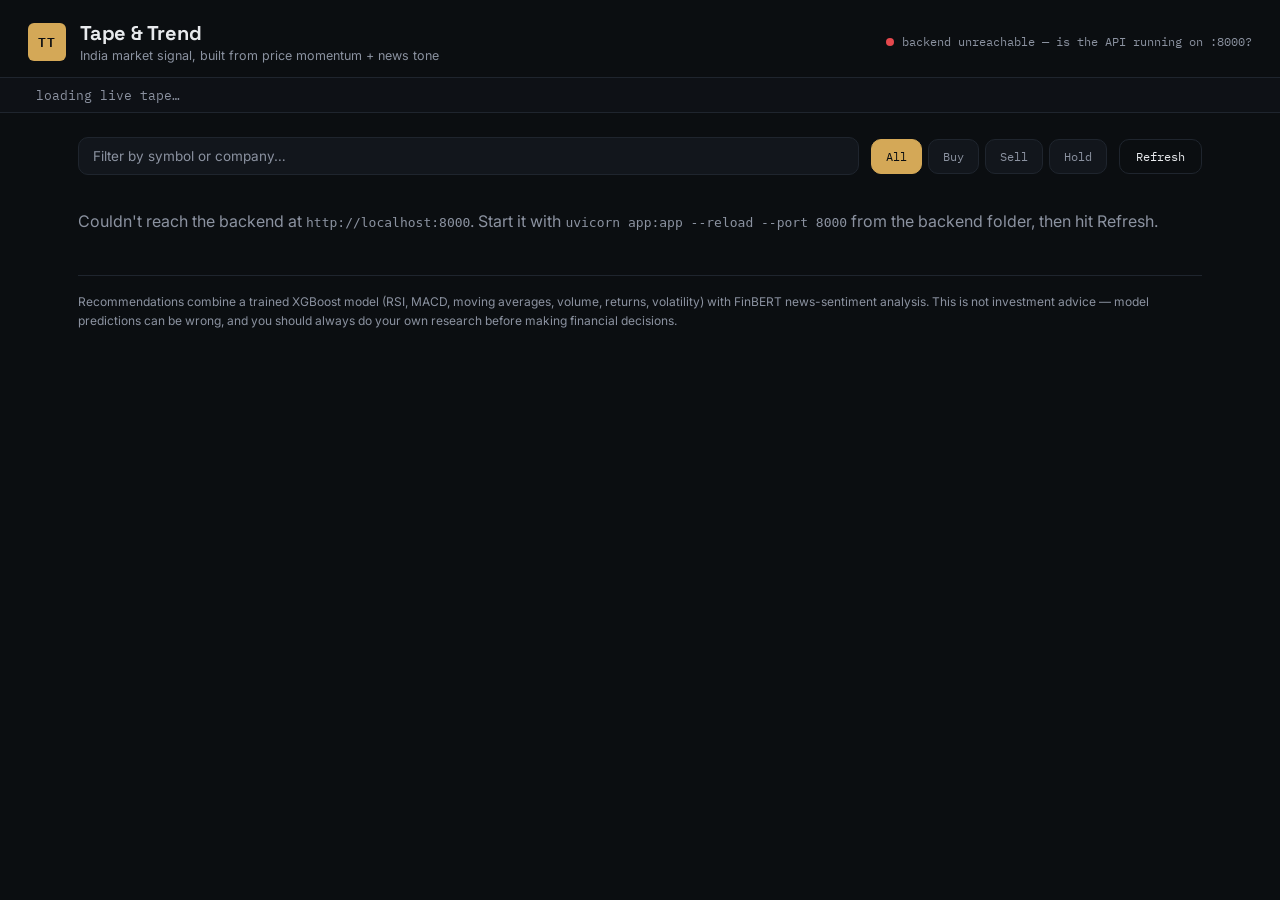
==== frontend/index.html @ 756e93e4 "initial" ====
<!DOCTYPE html>
<html lang="en">
<head>
<meta charset="UTF-8" />
<meta name="viewport" content="width=device-width, initial-scale=1.0" />
<title>Tape &amp; Trend — India Market Signal</title>
<link rel="preconnect" href="https://fonts.googleapis.com" />
<link href="https://fonts.googleapis.com/css2?family=Space+Grotesk:wght@500;700&family=Inter:wght@400;500;600&family=IBM+Plex+Mono:wght@400;500;600&display=swap" rel="stylesheet" />
<link rel="stylesheet" href="style.css" />
</head>
<body>

  <header class="topbar">
    <div class="brand">
      <span class="brand-mark">TT</span>
      <div class="brand-text">
        <h1>Tape &amp; Trend</h1>
        <p>India market signal, built from price momentum + news tone</p>
      </div>
    </div>
    <div class="status" id="status">
      <span class="dot" id="statusDot"></span>
      <span id="statusText">connecting…</span>
    </div>
  </header>

  <div class="ticker-wrap" aria-hidden="true">
    <div class="ticker-track" id="tickerTrack">
      <span class="ticker-loading">loading live tape…</span>
    </div>
  </div>

  <main>
    <div class="toolbar">
      <input id="searchBox" type="text" placeholder="Filter by symbol or company…" />
      <div class="filters" id="filterButtons">
        <button class="filter-btn active" data-filter="ALL">All</button>
        <button class="filter-btn" data-filter="BUY">Buy</button>
        <button class="filter-btn" data-filter="SELL">Sell</button>
        <button class="filter-btn" data-filter="HOLD">Hold</button>
      </div>
      <button id="refreshBtn" class="refresh-btn">Refresh</button>
    </div>

    <section id="grid" class="grid">
      <!-- cards injected by app.js -->
    </section>

    <p class="disclaimer">
      Recommendations combine a trained XGBoost model (RSI, MACD, moving averages, volume,
      returns, volatility) with FinBERT news-sentiment analysis. This is not investment advice —
      model predictions can be wrong, and you should always do your own research before making
      financial decisions.
    </p>
  </main>

  <div class="modal-backdrop" id="modalBackdrop">
    <div class="modal" id="modal">
      <button class="modal-close" id="modalClose" aria-label="Close">&times;</button>
      <div id="modalContent"></div>
    </div>
  </div>

  <script src="config.js"></script>
  <script src="app.js"></script>
</body>
</html>
---- frontend/style.css ----
:root {
  --bg: #0B0E11;
  --panel: #12161C;
  --panel-border: #1F252E;
  --text: #E8EAED;
  --muted: #8B92A0;
  --up: #1FAA59;
  --up-dim: #163B27;
  --down: #E5484D;
  --down-dim: #3B1B1D;
  --gold: #D4A857;
  --gold-dim: #3A3021;
  --radius: 10px;
  --display: 'Space Grotesk', sans-serif;
  --body: 'Inter', sans-serif;
  --mono: 'IBM Plex Mono', monospace;
}

* { box-sizing: border-box; }

html, body {
  margin: 0;
  background: var(--bg);
  color: var(--text);
  font-family: var(--body);
  -webkit-font-smoothing: antialiased;
}

/* ---------- Topbar ---------- */
.topbar {
  display: flex;
  align-items: center;
  justify-content: space-between;
  padding: 20px 28px 14px;
  border-bottom: 1px solid var(--panel-border);
}

.brand { display: flex; align-items: center; gap: 14px; }

.brand-mark {
  font-family: var(--mono);
  font-weight: 600;
  font-size: 13px;
  letter-spacing: 0.08em;
  color: var(--bg);
  background: var(--gold);
  padding: 8px 10px;
  border-radius: 6px;
}

.brand-text h1 {
  font-family: var(--display);
  font-weight: 700;
  font-size: 20px;
  margin: 0;
  letter-spacing: -0.01em;
}

.brand-text p {
  margin: 2px 0 0;
  font-size: 12.5px;
  color: var(--muted);
}

.status {
  display: flex;
  align-items: center;
  gap: 8px;
  font-family: var(--mono);
  font-size: 12px;
  color: var(--muted);
}

.dot {
  width: 8px; height: 8px;
  border-radius: 50%;
  background: var(--muted);
  box-shadow: 0 0 0 0 rgba(212,168,87,0.6);
}
.dot.live { background: var(--up); animation: pulse 2s infinite; }
.dot.error { background: var(--down); }

@keyframes pulse {
  0% { box-shadow: 0 0 0 0 rgba(31,170,89,0.5); }
  70% { box-shadow: 0 0 0 6px rgba(31,170,89,0); }
  100% { box-shadow: 0 0 0 0 rgba(31,170,89,0); }
}

/* ---------- Ticker tape ---------- */
.ticker-wrap {
  overflow: hidden;
  border-bottom: 1px solid var(--panel-border);
  background: #0E1116;
  white-space: nowrap;
}

.ticker-track {
  display: inline-flex;
  gap: 36px;
  padding: 9px 0;
  animation: scroll-tape 40s linear infinite;
  font-family: var(--mono);
  font-size: 12.5px;
}

.ticker-track:hover { animation-play-state: paused; }

@keyframes scroll-tape {
  from { transform: translateX(0); }
  to { transform: translateX(-50%); }
}

.ticker-item { display: inline-flex; gap: 8px; align-items: baseline; padding-left: 36px; }
.ticker-item .sym { color: var(--text); font-weight: 500; }
.ticker-item .chg.up { color: var(--up); }
.ticker-item .chg.down { color: var(--down); }
.ticker-item .chg.neutral { color: var(--gold); }
.ticker-loading { padding-left: 36px; color: var(--muted); }

/* ---------- Toolbar ---------- */
main { max-width: 1180px; margin: 0 auto; padding: 24px 28px 60px; }

.toolbar {
  display: flex;
  gap: 12px;
  align-items: center;
  margin-bottom: 20px;
  flex-wrap: wrap;
}

#searchBox {
  flex: 1;
  min-width: 220px;
  background: var(--panel);
  border: 1px solid var(--panel-border);
  color: var(--text);
  padding: 10px 14px;
  border-radius: var(--radius);
  font-family: var(--body);
  font-size: 13.5px;
}
#searchBox:focus { outline: 2px solid var(--gold); outline-offset: 1px; }
#searchBox::placeholder { color: var(--muted); }

.filters { display: flex; gap: 6px; }

.filter-btn {
  background: var(--panel);
  border: 1px solid var(--panel-border);
  color: var(--muted);
  padding: 9px 14px;
  border-radius: var(--radius);
  font-family: var(--mono);
  font-size: 12px;
  cursor: pointer;
}
.filter-btn.active { color: var(--bg); background: var(--gold); border-color: var(--gold); }
.filter-btn:focus-visible { outline: 2px solid var(--gold); outline-offset: 1px; }

.refresh-btn {
  background: transparent;
  border: 1px solid var(--panel-border);
  color: var(--text);
  padding: 9px 16px;
  border-radius: var(--radius);
  font-family: var(--mono);
  font-size: 12px;
  cursor: pointer;
}
.refresh-btn:hover { border-color: var(--gold); color: var(--gold); }
.refresh-btn:focus-visible { outline: 2px solid var(--gold); outline-offset: 1px; }

/* ---------- Grid & cards ---------- */
.grid {
  display: grid;
  grid-template-columns: repeat(auto-fill, minmax(270px, 1fr));
  gap: 14px;
}

.card {
  background: var(--panel);
  border: 1px solid var(--panel-border);
  border-radius: var(--radius);
  padding: 16px;
  cursor: pointer;
  transition: border-color 0.15s ease, transform 0.15s ease;
}
.card:hover { border-color: var(--gold); transform: translateY(-2px); }
.card:focus-visible { outline: 2px solid var(--gold); }

.card-top { display: flex; justify-content: space-between; align-items: flex-start; }

.card-sym { font-family: var(--mono); font-weight: 600; font-size: 14px; }
.card-name { color: var(--muted); font-size: 12px; margin-top: 2px; }

.badge {
  font-family: var(--mono);
  font-size: 11px;
  font-weight: 600;
  padding: 3px 8px;
  border-radius: 20px;
  letter-spacing: 0.03em;
}
.badge.BUY { color: var(--up); background: var(--up-dim); }
.badge.SELL { color: var(--down); background: var(--down-dim); }
.badge.HOLD { color: var(--gold); background: var(--gold-dim); }

.card-mid {
  display: flex;
  align-items: center;
  justify-content: space-between;
  margin-top: 14px;
}

.price-block .price { font-family: var(--mono); font-size: 22px; font-weight: 600; }
.price-block .chg { font-family: var(--mono); font-size: 12.5px; margin-top: 2px; }
.chg.up { color: var(--up); }
.chg.down { color: var(--down); }
.chg.neutral { color: var(--muted); }

/* signature: radial confidence dial via conic-gradient */
.dial {
  width: 54px; height: 54px;
  border-radius: 50%;
  display: flex; align-items: center; justify-content: center;
  position: relative;
}
.dial::before {
  content: "";
  position: absolute; inset: 0;
  border-radius: 50%;
  background: conic-gradient(var(--dial-color, var(--gold)) calc(var(--pct, 0) * 1%), #1B2028 0);
  -webkit-mask: radial-gradient(farthest-side, transparent calc(100% - 7px), #000 calc(100% - 6px));
  mask: radial-gradient(farthest-side, transparent calc(100% - 7px), #000 calc(100% - 6px));
}
.dial span {
  position: relative;
  font-family: var(--mono);
  font-size: 11px;
  font-weight: 600;
  color: var(--text);
}

.card-bottom {
  display: flex;
  justify-content: space-between;
  margin-top: 14px;
  padding-top: 12px;
  border-top: 1px solid var(--panel-border);
  font-family: var(--mono);
  font-size: 11px;
  color: var(--muted);
}

.card.skeleton { opacity: 0.5; }

/* ---------- Disclaimer ---------- */
.disclaimer {
  margin-top: 28px;
  font-size: 12px;
  color: var(--muted);
  line-height: 1.6;
  border-top: 1px solid var(--panel-border);
  padding-top: 16px;
}

/* ---------- Modal ---------- */
.modal-backdrop {
  display: none;
  position: fixed; inset: 0;
  background: rgba(0,0,0,0.6);
  align-items: center;
  justify-content: center;
  padding: 20px;
  z-index: 50;
}
.modal-backdrop.open { display: flex; }

.modal {
  background: var(--panel);
  border: 1px solid var(--panel-border);
  border-radius: var(--radius);
  max-width: 520px;
  width: 100%;
  max-height: 80vh;
  overflow-y: auto;
  padding: 24px;
  position: relative;
}

.modal-close {
  position: absolute;
  top: 12px; right: 14px;
  background: none;
  border: none;
  color: var(--muted);
  font-size: 22px;
  cursor: pointer;
  line-height: 1;
}
.modal-close:hover { color: var(--text); }

.modal h2 { font-family: var(--display); margin: 0 0 4px; font-size: 20px; }
.modal .modal-sub { color: var(--muted); font-size: 12.5px; margin-bottom: 16px; }

.news-item {
  padding: 10px 0;
  border-top: 1px solid var(--panel-border);
  font-size: 13px;
}
.news-item:first-child { border-top: none; }
.news-item a { color: var(--text); text-decoration: none; }
.news-item a:hover { color: var(--gold); }
.news-item .meta { color: var(--muted); font-size: 11px; margin-top: 3px; font-family: var(--mono); }

@media (max-width: 640px) {
  .topbar { flex-direction: column; align-items: flex-start; gap: 10px; }
  .toolbar { flex-direction: column; align-items: stretch; }
}
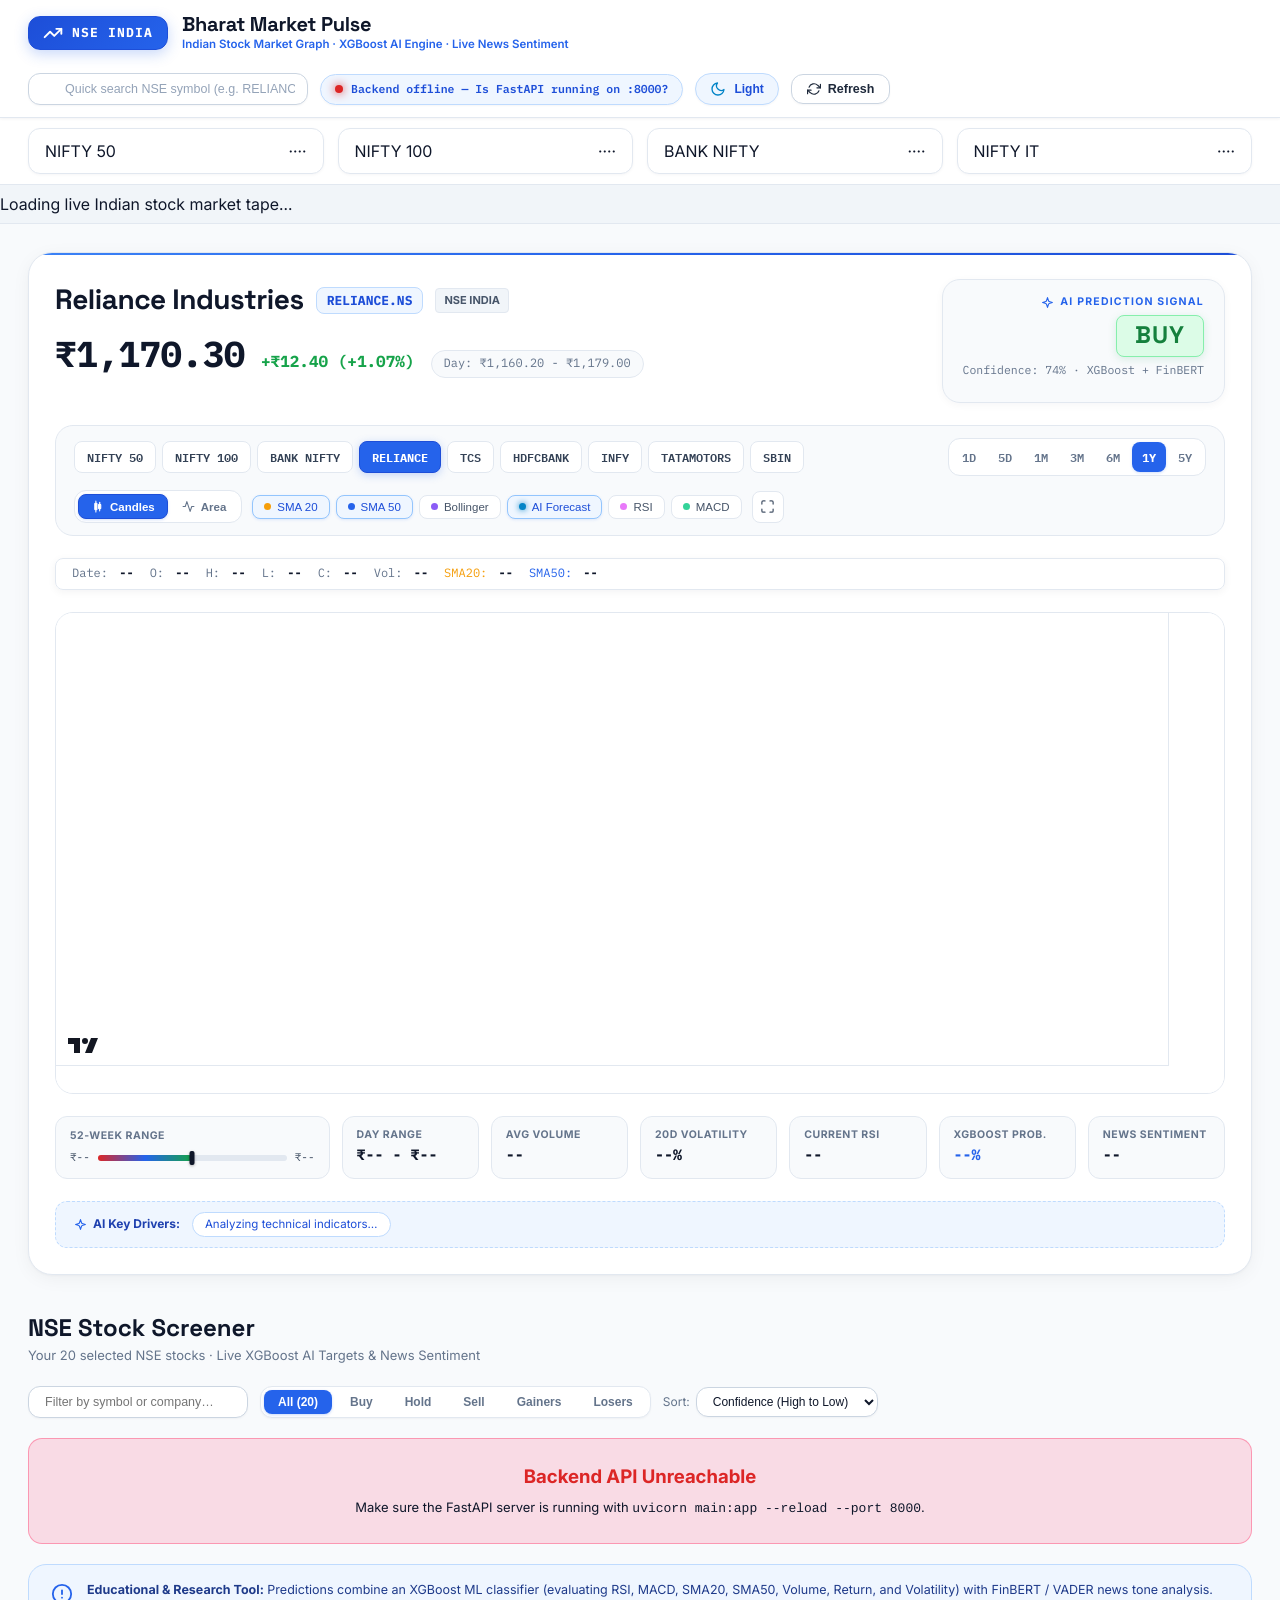
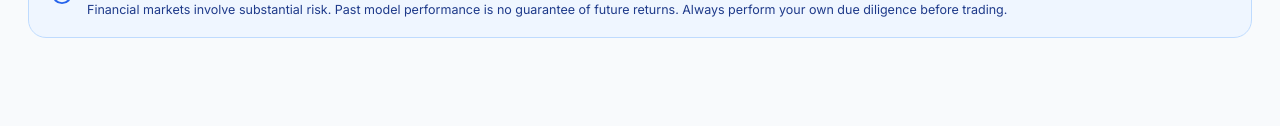
==== commit a9a3e647: "Fix dashboard chart and Render deployment Co-authored-by: Copilot <223556219+Copilot@users.noreply.g" ====
--- a/frontend/index.html
+++ b/frontend/index.html
@@ -1,66 +1,431 @@
 <!DOCTYPE html>
 <html lang="en">
 <head>
-<meta charset="UTF-8" />
-<meta name="viewport" content="width=device-width, initial-scale=1.0" />
-<title>Tape &amp; Trend — India Market Signal</title>
-<link rel="preconnect" href="https://fonts.googleapis.com" />
-<link href="https://fonts.googleapis.com/css2?family=Space+Grotesk:wght@500;700&family=Inter:wght@400;500;600&family=IBM+Plex+Mono:wght@400;500;600&display=swap" rel="stylesheet" />
-<link rel="stylesheet" href="style.css" />
+  <meta charset="UTF-8" />
+  <meta name="viewport" content="width=device-width, initial-scale=1.0" />
+  <title>Bharat Market Pulse — Indian Stock Market Graph & AI Predictor</title>
+  
+  <!-- Anti-FOUC Theme Initializer -->
+  <script>
+    (function() {
+      try {
+        const saved = localStorage.getItem('bharat_market_theme');
+        const prefDark = window.matchMedia && window.matchMedia('(prefers-color-scheme: dark)').matches;
+        const theme = saved || (prefDark ? 'dark' : 'light');
+        document.documentElement.setAttribute('data-theme', theme);
+        document.documentElement.style.colorScheme = theme;
+        if (theme === 'light') {
+          document.documentElement.style.backgroundColor = '#f8fafc';
+        }
+      } catch(e) {}
+    })();
+  </script>
+
+  <!-- Fonts -->
+  <link rel="preconnect" href="https://fonts.googleapis.com" />
+  <link rel="preconnect" href="https://fonts.gstatic.com" crossorigin />
+  <link href="https://fonts.googleapis.com/css2?family=IBM+Plex+Mono:ital,wght@0,400;0,500;0,600;1,400&family=Inter:wght@300;400;500;600;700&family=Space+Grotesk:wght@500;600;700&display=swap" rel="stylesheet" />
+  
+  <!-- Modern Dual-Theme Glassmorphism CSS -->
+  <link rel="stylesheet" href="style.css" />
+  
+  <!-- Lightweight Charts (TradingView) -->
+  <script src="lightweight-charts.standalone.js"></script>
+  <!-- Fallback CDN in case local fails -->
+  <script>
+    if (!window.LightweightCharts) {
+      document.write('<script src="https://unpkg.com/lightweight-charts/dist/lightweight-charts.standalone.production.js"><\/script>');
+    }
+  </script>
 </head>
 <body>
 
+  <!-- Translucent Glassmorphic Video Background -->
+  <div class="site-bg" role="img" aria-label="Stylised globe of Earth rendered as a purple dot matrix against a starfield, slowly rotating" aria-hidden="true">
+    <video class="bg-video is-active" id="bgVideoA" autoplay muted loop playsinline preload="auto" disablepictureinpicture poster="https://d2ol7oe51mr4n9.cloudfront.net/user_38xzZboKViGWJOttwIXH07lWA1P/82e7eb75-c65f-490a-99b5-f3d1cad54200.webp">
+      <source src="https://d8j0ntlcm91z4.cloudfront.net/user_38xzZboKViGWJOttwIXH07lWA1P/hf_20260912_104036_bd6924f6-3c8e-417e-8465-6d03c8c2e9e6.mp4" type="video/mp4">
+    </video>
+    <video class="bg-video" id="bgVideoB" muted loop playsinline preload="auto" disablepictureinpicture poster="https://d2ol7oe51mr4n9.cloudfront.net/user_38xzZboKViGWJOttwIXH07lWA1P/82e7eb75-c65f-490a-99b5-f3d1cad54200.webp">
+      <source src="https://d8j0ntlcm91z4.cloudfront.net/user_38xzZboKViGWJOttwIXH07lWA1P/hf_20260912_104036_bd6924f6-3c8e-417e-8465-6d03c8c2e9e6.mp4" type="video/mp4">
+    </video>
+    <div class="site-bg-overlay"></div>
+  </div>
+
+  <!-- Top Navigation & Brand Header -->
   <header class="topbar">
-    <div class="brand">
-      <span class="brand-mark">TT</span>
-      <div class="brand-text">
-        <h1>Tape &amp; Trend</h1>
-        <p>India market signal, built from price momentum + news tone</p>
-      </div>
-    </div>
-    <div class="status" id="status">
-      <span class="dot" id="statusDot"></span>
-      <span id="statusText">connecting…</span>
+    <div class="topbar-inner">
+      <div class="brand">
+        <div class="brand-badge">
+          <span class="brand-icon-wrap" aria-hidden="true">
+            <svg class="brand-svg-icon" viewBox="0 0 24 24" fill="none" stroke="currentColor" stroke-width="2.3" stroke-linecap="round" stroke-linejoin="round">
+              <polyline points="22 7 13.5 15.5 8.5 10.5 2 17"></polyline>
+              <polyline points="16 7 22 7 22 13"></polyline>
+            </svg>
+          </span>
+          <span class="brand-text-logo">NSE INDIA</span>
+        </div>
+        <div class="brand-info">
+          <h1>Bharat Market Pulse</h1>
+          <p class="tagline">Indian Stock Market Graph · XGBoost AI Engine · Live News Sentiment</p>
+        </div>
+      </div>
+
+      <div class="top-controls">
+        <div class="quick-search-wrapper">
+          <span class="search-icon" aria-hidden="true">
+            <svg class="search-svg-icon" viewBox="0 0 24 24" fill="none" stroke="currentColor" stroke-width="2" stroke-linecap="round" stroke-linejoin="round">
+              <circle cx="11" cy="11" r="8"></circle>
+              <line x1="21" y1="21" x2="16.65" y2="16.65"></line>
+            </svg>
+          </span>
+          <input id="quickSearchInput" type="text" placeholder="Quick search NSE symbol (e.g. RELIANCE, TCS)..." autocomplete="off" />
+          <div id="quickSearchResults" class="quick-search-dropdown hidden"></div>
+        </div>
+
+        <div class="status-pill" id="statusPill">
+          <span class="pulse-dot" id="statusDot"></span>
+          <span id="statusText">Connecting to API…</span>
+        </div>
+
+        <!-- Light / Dark Mode Toggle Button -->
+        <button id="themeToggleBtn" class="action-btn theme-toggle-btn" aria-label="Toggle dark and light theme" title="Toggle Theme (Dark / Light)">
+          <span class="theme-icon-slot" aria-hidden="true">
+            <!-- Sun Icon (shown in dark mode to switch to light) -->
+            <svg class="theme-svg sun-svg" viewBox="0 0 24 24" fill="none" stroke="currentColor" stroke-width="2" stroke-linecap="round" stroke-linejoin="round">
+              <circle cx="12" cy="12" r="5"></circle>
+              <line x1="12" y1="1" x2="12" y2="3"></line>
+              <line x1="12" y1="21" x2="12" y2="23"></line>
+              <line x1="4.22" y1="4.22" x2="5.64" y2="5.64"></line>
+              <line x1="18.36" y1="18.36" x2="19.78" y2="19.78"></line>
+              <line x1="1" y1="12" x2="3" y2="12"></line>
+              <line x1="21" y1="12" x2="23" y2="12"></line>
+              <line x1="4.22" y1="19.78" x2="5.64" y2="18.36"></line>
+              <line x1="18.36" y1="5.64" x2="19.78" y2="4.22"></line>
+            </svg>
+            <!-- Moon Icon (shown in light mode to switch to dark) -->
+            <svg class="theme-svg moon-svg" viewBox="0 0 24 24" fill="none" stroke="currentColor" stroke-width="2" stroke-linecap="round" stroke-linejoin="round">
+              <path d="M21 12.79A9 9 0 1 1 11.21 3 7 7 0 0 0 21 12.79z"></path>
+            </svg>
+          </span>
+          <span class="theme-toggle-label" id="themeToggleLabel">Theme</span>
+        </button>
+
+        <!-- Refresh Button -->
+        <button id="globalRefreshBtn" class="action-btn" title="Refresh all market data & predictions">
+          <svg class="refresh-svg-icon" viewBox="0 0 24 24" fill="none" stroke="currentColor" stroke-width="2" stroke-linecap="round" stroke-linejoin="round" aria-hidden="true">
+            <polyline points="23 4 23 10 17 10"></polyline>
+            <polyline points="1 20 1 14 7 14"></polyline>
+            <path d="M3.51 9a9 9 0 0 1 14.85-3.36L23 10M1 14l4.64 4.36A9 9 0 0 0 20.49 15"></path>
+          </svg>
+          <span>Refresh</span>
+        </button>
+      </div>
     </div>
   </header>
 
-  <div class="ticker-wrap" aria-hidden="true">
+  <!-- Live Indian Benchmark Indices Bar -->
+  <section class="indices-banner" aria-label="Indian Market Benchmarks">
+    <div class="indices-container" id="indicesContainer">
+      <div class="index-chip skeleton"><div class="chip-name">NIFTY 50</div><div class="chip-val">····</div></div>
+      <div class="index-chip skeleton"><div class="chip-name">NIFTY 100</div><div class="chip-val">····</div></div>
+      <div class="index-chip skeleton"><div class="chip-name">BANK NIFTY</div><div class="chip-val">····</div></div>
+      <div class="index-chip skeleton"><div class="chip-name">NIFTY IT</div><div class="chip-val">····</div></div>
+    </div>
+  </section>
+
+  <!-- Ticker Tape Ribbon -->
+  <div class="ticker-ribbon" aria-hidden="true">
     <div class="ticker-track" id="tickerTrack">
-      <span class="ticker-loading">loading live tape…</span>
+      <span class="ticker-loading">Loading live Indian stock market tape…</span>
     </div>
   </div>
 
-  <main>
-    <div class="toolbar">
-      <input id="searchBox" type="text" placeholder="Filter by symbol or company…" />
-      <div class="filters" id="filterButtons">
-        <button class="filter-btn active" data-filter="ALL">All</button>
-        <button class="filter-btn" data-filter="BUY">Buy</button>
-        <button class="filter-btn" data-filter="SELL">Sell</button>
-        <button class="filter-btn" data-filter="HOLD">Hold</button>
-      </div>
-      <button id="refreshBtn" class="refresh-btn">Refresh</button>
+  <main class="main-content">
+
+    <!-- HERO SECTION: Interactive Indian Stock Market Chart -->
+    <section class="chart-hero-card" id="chartHero">
+      
+      <!-- Chart Header & Active Stock Info -->
+      <div class="chart-header">
+        <div class="stock-active-info">
+          <div class="stock-title-row">
+            <h2 id="chartStockName">Reliance Industries</h2>
+            <span class="stock-symbol-tag" id="chartStockSymbol">RELIANCE.NS</span>
+            <span class="exchange-tag">NSE INDIA</span>
+          </div>
+
+          <div class="stock-price-row">
+            <div class="price-hero" id="chartPrice">₹1,170.30</div>
+            <div class="change-hero up" id="chartChange">+₹12.40 (+1.07%)</div>
+            <div class="day-range-pill" id="chartDayRange">Day: ₹1,160.20 - ₹1,179.00</div>
+          </div>
+        </div>
+
+        <div class="chart-ai-badge" id="chartAiBadge">
+          <div class="ai-signal-label-row">
+            <svg class="ai-spark-icon" viewBox="0 0 24 24" fill="none" stroke="currentColor" stroke-width="2" stroke-linecap="round" stroke-linejoin="round" aria-hidden="true">
+              <path d="m12 3-1.9 5.8a2 2 0 0 1-1.3 1.3L3 12l5.8 1.9a2 2 0 0 1 1.3 1.3L12 21l1.9-5.8a2 2 0 0 1 1.3-1.3L21 12l-5.8-1.9a2 2 0 0 1-1.3-1.3Z"></path>
+            </svg>
+            <div class="ai-signal-label">AI PREDICTION SIGNAL</div>
+          </div>
+          <div class="ai-signal-val BUY" id="chartSignalText">BUY</div>
+          <div class="ai-confidence-sub" id="chartConfidenceText">Confidence: 74% · XGBoost + FinBERT</div>
+          <div class="ai-target-setup-strip" id="chartTargetSetupStrip"></div>
+        </div>
+      </div>
+
+      <!-- Chart Toolbar Controls -->
+      <div class="chart-controls-bar">
+        
+        <!-- Popular Stock & Index Quick Tabs (Pure NSE) -->
+        <div class="quick-stock-tabs" id="quickStockTabs">
+          <button class="quick-tab" data-symbol="^NSEI">NIFTY 50</button>
+          <button class="quick-tab" data-symbol="^CNX100">NIFTY 100</button>
+          <button class="quick-tab" data-symbol="^NSEBANK">BANK NIFTY</button>
+          <button class="quick-tab active" data-symbol="RELIANCE.NS">RELIANCE</button>
+          <button class="quick-tab" data-symbol="TCS.NS">TCS</button>
+          <button class="quick-tab" data-symbol="HDFCBANK.NS">HDFCBANK</button>
+          <button class="quick-tab" data-symbol="INFY.NS">INFY</button>
+          <button class="quick-tab" data-symbol="TATAMOTORS.NS">TATAMOTORS</button>
+          <button class="quick-tab" data-symbol="SBIN.NS">SBIN</button>
+        </div>
+
+        <!-- Timeframe Selectors -->
+        <div class="timeframe-group" id="timeframeGroup">
+          <button class="tf-btn" data-period="1d">1D</button>
+          <button class="tf-btn" data-period="5d">5D</button>
+          <button class="tf-btn" data-period="1mo">1M</button>
+          <button class="tf-btn" data-period="3mo">3M</button>
+          <button class="tf-btn" data-period="6mo">6M</button>
+          <button class="tf-btn active" data-period="1y">1Y</button>
+          <button class="tf-btn" data-period="5y">5Y</button>
+        </div>
+
+        <!-- Chart Type & Indicator Toggles -->
+        <div class="chart-toggles-group">
+          <!-- Type -->
+          <div class="segmented-control">
+            <button id="btnCandles" class="seg-btn active" title="Candlestick Chart">
+              <svg class="seg-svg-icon" viewBox="0 0 24 24" fill="none" stroke="currentColor" stroke-width="2" stroke-linecap="round" stroke-linejoin="round" aria-hidden="true">
+                <line x1="9" y1="2" x2="9" y2="6"></line>
+                <rect x="7" y="6" width="4" height="12" rx="1" fill="currentColor"></rect>
+                <line x1="9" y1="18" x2="9" y2="22"></line>
+                <line x1="16" y1="4" x2="16" y2="8"></line>
+                <rect x="14" y="8" width="4" height="8" rx="1" fill="currentColor"></rect>
+                <line x1="16" y1="16" x2="16" y2="20"></line>
+              </svg>
+              <span>Candles</span>
+            </button>
+            <button id="btnArea" class="seg-btn" title="Line Area Chart">
+              <svg class="seg-svg-icon" viewBox="0 0 24 24" fill="none" stroke="currentColor" stroke-width="2" stroke-linecap="round" stroke-linejoin="round" aria-hidden="true">
+                <polyline points="22 12 18 12 15 21 9 3 6 12 2 12"></polyline>
+              </svg>
+              <span>Area</span>
+            </button>
+          </div>
+
+          <!-- Indicators Dropdown / Buttons -->
+          <div class="indicators-buttons">
+            <button class="ind-pill active" id="toggleSMA20" data-ind="sma20" title="20-Day Simple Moving Average">
+              <span class="color-dot sma20-dot"></span>SMA 20
+            </button>
+            <button class="ind-pill active" id="toggleSMA50" data-ind="sma50" title="50-Day Simple Moving Average">
+              <span class="color-dot sma50-dot"></span>SMA 50
+            </button>
+            <button class="ind-pill" id="toggleBB" data-ind="bb" title="Bollinger Bands (20, 2)">
+              <span class="color-dot bb-dot"></span>Bollinger
+            </button>
+            <button class="ind-pill active" id="toggleForecast" data-ind="forecast" title="AI XGBoost Forward Forecast Projection Corridor">
+              <span class="color-dot forecast-dot"></span>AI Forecast
+            </button>
+            <button class="ind-pill" id="toggleRSI" data-ind="rsi" title="Relative Strength Index (14)">
+              <span class="color-dot rsi-dot"></span>RSI
+            </button>
+            <button class="ind-pill" id="toggleMACD" data-ind="macd" title="MACD (12, 26, 9)">
+              <span class="color-dot macd-dot"></span>MACD
+            </button>
+          </div>
+
+          <button id="btnFullscreen" class="icon-toggle-btn" title="Toggle Fullscreen Chart" aria-label="Toggle Fullscreen">
+            <svg class="fs-svg-icon" viewBox="0 0 24 24" fill="none" stroke="currentColor" stroke-width="2" stroke-linecap="round" stroke-linejoin="round" aria-hidden="true">
+              <path d="M8 3H5a2 2 0 0 0-2 2v3m18 0V5a2 2 0 0 0-2-2h-3m0 18h3a2 2 0 0 0 2-2v-3M3 16v3a2 2 0 0 0 2 2h3"></path>
+            </svg>
+          </button>
+        </div>
+      </div>
+
+      <!-- Floating Chart Tooltip & Legend Bar -->
+      <div class="chart-legend" id="chartLegend">
+        <span class="legend-item" id="legDate"><span class="lbl">Date:</span> <span class="val">--</span></span>
+        <span class="legend-item" id="legOpen"><span class="lbl">O:</span> <span class="val">--</span></span>
+        <span class="legend-item" id="legHigh"><span class="lbl">H:</span> <span class="val">--</span></span>
+        <span class="legend-item" id="legLow"><span class="lbl">L:</span> <span class="val">--</span></span>
+        <span class="legend-item" id="legClose"><span class="lbl">C:</span> <span class="val">--</span></span>
+        <span class="legend-item" id="legVol"><span class="lbl">Vol:</span> <span class="val">--</span></span>
+        <span class="legend-item" id="legSMA20"><span class="lbl" style="color:var(--orange)">SMA20:</span> <span class="val">--</span></span>
+        <span class="legend-item" id="legSMA50"><span class="lbl" style="color:var(--light-blue)">SMA50:</span> <span class="val">--</span></span>
+      </div>
+
+      <!-- Interactive Chart Viewports -->
+      <div class="chart-canvas-wrapper" id="chartCanvasWrapper">
+        <div id="chartContainer" class="main-chart-container"></div>
+        <div id="rsiContainer" class="sub-chart-container hidden">
+          <div class="subchart-title">RSI (14) — Overbought (70) / Oversold (30)</div>
+        </div>
+        <div id="macdContainer" class="sub-chart-container hidden">
+          <div class="subchart-title">MACD (12, 26, 9) — MACD Line &amp; Signal</div>
+        </div>
+        <div id="chartLoadingOverlay" class="chart-loading-overlay hidden">
+          <div class="spinner"></div>
+          <span>Loading historical data for Indian market…</span>
+        </div>
+      </div>
+
+      <!-- Stock Metrics & AI Analysis Bar -->
+      <div class="chart-stats-footer" id="chartStatsFooter">
+        
+        <!-- 52-Week Range Bar -->
+        <div class="stat-box range-box">
+          <div class="stat-lbl">52-Week Range</div>
+          <div class="range-meter">
+            <span class="range-min" id="stat52Low">₹--</span>
+            <div class="meter-bar">
+              <div class="meter-fill" id="meter52Fill" style="left: 0%; width: 50%;"></div>
+              <div class="meter-pin" id="meter52Pin" style="left: 50%;"></div>
+            </div>
+            <span class="range-max" id="stat52High">₹--</span>
+          </div>
+        </div>
+
+        <!-- Key Metrics -->
+        <div class="stat-box">
+          <div class="stat-lbl">Day Range</div>
+          <div class="stat-val" id="statDayRange">₹-- - ₹--</div>
+        </div>
+
+        <div class="stat-box">
+          <div class="stat-lbl">Avg Volume</div>
+          <div class="stat-val" id="statAvgVol">--</div>
+        </div>
+
+        <div class="stat-box">
+          <div class="stat-lbl">20D Volatility</div>
+          <div class="stat-val" id="statVolat">--%</div>
+        </div>
+
+        <div class="stat-box">
+          <div class="stat-lbl">Current RSI</div>
+          <div class="stat-val" id="statRSI">--</div>
+        </div>
+
+        <div class="stat-box ai-score-box">
+          <div class="stat-lbl">XGBoost Prob.</div>
+          <div class="stat-val highlight-cyan" id="statTechScore">--%</div>
+        </div>
+
+        <div class="stat-box ai-score-box">
+          <div class="stat-lbl">News Sentiment</div>
+          <div class="stat-val" id="statSentScore">--</div>
+        </div>
+
+      </div>
+
+      <!-- AI Rationale Pills -->
+      <div class="ai-rationale-strip" id="aiRationaleStrip">
+        <span class="rationale-tag-label">
+          <svg class="ai-spark-icon" viewBox="0 0 24 24" fill="none" stroke="currentColor" stroke-width="2" stroke-linecap="round" stroke-linejoin="round" aria-hidden="true">
+            <path d="m12 3-1.9 5.8a2 2 0 0 1-1.3 1.3L3 12l5.8 1.9a2 2 0 0 1 1.3 1.3L12 21l1.9-5.8a2 2 0 0 1 1.3-1.3L21 12l-5.8-1.9a2 2 0 0 1-1.3-1.3Z"></path>
+          </svg>
+          AI Key Drivers:
+        </span>
+        <div class="rationale-tags" id="rationaleTags">
+          <span class="tag">Analyzing technical indicators…</span>
+        </div>
+      </div>
+
+    </section>
+
+
+    <!-- SECTION: NSE Screener & AI Predictions Grid -->
+    <section class="screener-section">
+      <div class="screener-header">
+        <div>
+          <h2>NSE Stock Screener</h2>
+          <p class="screener-subtitle">Your 20 selected NSE stocks · Live XGBoost AI Targets &amp; News Sentiment</p>
+        </div>
+
+        <!-- Screener Controls -->
+        <div class="screener-toolbar">
+          <div class="search-input-wrap">
+            <input id="searchBox" type="text" placeholder="Filter by symbol or company…" />
+          </div>
+
+          <div class="filters-pills" id="filterButtons">
+            <button class="filter-pill active" data-filter="ALL">All (20)</button>
+            <button class="filter-pill pill-buy" data-filter="BUY">Buy</button>
+            <button class="filter-pill pill-hold" data-filter="HOLD">Hold</button>
+            <button class="filter-pill pill-sell" data-filter="SELL">Sell</button>
+            <button class="filter-pill" data-filter="GAINERS">Gainers</button>
+            <button class="filter-pill" data-filter="LOSERS">Losers</button>
+          </div>
+
+          <div class="sort-select-wrap">
+            <label for="sortSelect">Sort:</label>
+            <select id="sortSelect">
+              <option value="conf_desc">Confidence (High to Low)</option>
+              <option value="change_desc">% Gain (Top to Bottom)</option>
+              <option value="change_asc">% Loss (Top to Bottom)</option>
+              <option value="price_desc">Price (High to Low)</option>
+              <option value="name_asc">Name (A to Z)</option>
+            </select>
+          </div>
+        </div>
+      </div>
+
+      <!-- Stocks Grid -->
+      <div id="grid" class="stocks-grid">
+        <!-- Rendered by app.js -->
+      </div>
+
+      <div class="disclaimer-card">
+        <div class="disclaimer-icon-wrap" aria-hidden="true">
+          <svg class="disclaimer-svg" viewBox="0 0 24 24" fill="none" stroke="currentColor" stroke-width="2" stroke-linecap="round" stroke-linejoin="round">
+            <circle cx="12" cy="12" r="10"></circle>
+            <line x1="12" y1="8" x2="12" y2="12"></line>
+            <line x1="12" y1="16" x2="12.01" y2="16"></line>
+          </svg>
+        </div>
+        <div class="disclaimer-text">
+          <strong>Educational &amp; Research Tool:</strong> Predictions combine an XGBoost ML classifier (evaluating RSI, MACD, SMA20, SMA50, Volume, Return, and Volatility) with FinBERT / VADER news tone analysis. Financial markets involve substantial risk. Past model performance is no guarantee of future returns. Always perform your own due diligence before trading.
+        </div>
+      </div>
+    </section>
+
+  </main>
+
+  <!-- Modern HTML5 Dialog Modal (closedby="any" compliant with modern web guidance) -->
+  <dialog id="analysisModal" class="analysis-dialog" closedby="any" aria-labelledby="modalStockTitle">
+    <div class="dialog-content">
+      <div class="dialog-header">
+        <div>
+          <h2 id="modalStockTitle">Stock Details</h2>
+          <div class="dialog-sub" id="modalStockSub">As of today · AI Evaluation</div>
+        </div>
+        <button class="dialog-close-btn" id="modalCloseBtn" aria-label="Close dialog">
+          <svg class="dialog-close-svg" viewBox="0 0 24 24" fill="none" stroke="currentColor" stroke-width="2" stroke-linecap="round" stroke-linejoin="round">
+            <line x1="18" y1="6" x2="6" y2="18"></line>
+            <line x1="6" y1="6" x2="18" y2="18"></line>
+          </svg>
+        </button>
+      </div>
+
+      <div class="dialog-body" id="modalBody">
+        <!-- Injected dynamically -->
+      </div>
     </div>
-
-    <section id="grid" class="grid">
-      <!-- cards injected by app.js -->
-    </section>
-
-    <p class="disclaimer">
-      Recommendations combine a trained XGBoost model (RSI, MACD, moving averages, volume,
-      returns, volatility) with FinBERT news-sentiment analysis. This is not investment advice —
-      model predictions can be wrong, and you should always do your own research before making
-      financial decisions.
-    </p>
-  </main>
-
-  <div class="modal-backdrop" id="modalBackdrop">
-    <div class="modal" id="modal">
-      <button class="modal-close" id="modalClose" aria-label="Close">&times;</button>
-      <div id="modalContent"></div>
-    </div>
-  </div>
-
+  </dialog>
+
+  <!-- Application Script -->
   <script src="config.js"></script>
   <script src="app.js"></script>
 </body>
--- a/frontend/style.css
+++ b/frontend/style.css
@@ -1,319 +1,2666 @@
+/* ==========================================================================
+   BHARAT MARKET PULSE — DUAL THEME (DARK / LIGHT) ULTRA-GLASSMORPHIC SYSTEM
+   ========================================================================== */
+
 :root {
-  --bg: #0B0E11;
-  --panel: #12161C;
-  --panel-border: #1F252E;
-  --text: #E8EAED;
-  --muted: #8B92A0;
-  --up: #1FAA59;
-  --up-dim: #163B27;
-  --down: #E5484D;
-  --down-dim: #3B1B1D;
-  --gold: #D4A857;
-  --gold-dim: #3A3021;
-  --radius: 10px;
-  --display: 'Space Grotesk', sans-serif;
-  --body: 'Inter', sans-serif;
-  --mono: 'IBM Plex Mono', monospace;
-}
-
-* { box-sizing: border-box; }
+  --font-sans: 'Inter', system-ui, -apple-system, sans-serif;
+  --font-display: 'Space Grotesk', system-ui, sans-serif;
+  --font-mono: 'IBM Plex Mono', monospace;
+
+  --radius-sm: 8px;
+  --radius-md: 12px;
+  --radius-lg: 18px;
+  --radius-xl: 24px;
+
+  /* Indicator Accent Colors */
+  --orange: #f59e0b;
+  --purple: #8b5cf6;
+}
+
+/* --------------------------------------------------------------------------
+   DARK MODE PALETTE (Default)
+   Deep space glassmorphism with high-transparency boxes & luminous highlights
+   -------------------------------------------------------------------------- */
+:root,
+[data-theme="dark"] {
+  color-scheme: dark;
+
+  /* Brand Accents */
+  --light-blue: #38bdf8;
+  --light-blue-bright: #7dd3fc;
+  --light-blue-ice: #e0f2fe;
+  --cyan-neon: #00f0ff;
+  --blue-glow: rgba(56, 189, 248, 0.35);
+
+  /* High Transparency Glassmorphic Bases (Rotating Space Video Shines Through) */
+  --bg-glass: rgba(12, 22, 50, 0.20);
+  --bg-glass-card: rgba(10, 20, 48, 0.20);
+  --bg-glass-hover: rgba(26, 48, 98, 0.34);
+  --bg-glass-elevated: rgba(18, 36, 80, 0.38);
+  --bg-glass-dark: rgba(6, 14, 34, 0.30);
+  --bg-glass-stat: rgba(12, 26, 58, 0.22);
+  --bg-glass-toolbar: rgba(10, 22, 50, 0.26);
+  --bg-glass-dropdown: rgba(8, 18, 44, 0.88);
+  --bg-dialog: rgba(10, 22, 50, 0.82);
+  --bg-chart-canvas: rgba(6, 14, 34, 0.14);
+
+  /* Text & Inks */
+  --text-main: #ffffff;
+  --text-sub: #7dd3fc;
+  --text-body: #f1f5f9;
+  --text-muted: #94a3b8;
+  --text-dim: rgba(255, 255, 255, 0.65);
+  --text-placeholder: rgba(255, 255, 255, 0.55);
+
+  /* Specular Glass Borders */
+  --border-glass: rgba(255, 255, 255, 0.16);
+  --border-glass-light: rgba(255, 255, 255, 0.28);
+  --border-glass-shine: rgba(255, 255, 255, 0.50);
+  --border-interactive: rgba(56, 189, 248, 0.5);
+
+  /* Shadows & Depth */
+  --shadow-glass: 0 16px 40px -10px rgba(0, 0, 0, 0.55), inset 0 1px 0 0 rgba(255, 255, 255, 0.25), 0 0 25px rgba(56, 189, 248, 0.12);
+  --shadow-glass-hover: 0 20px 48px -10px rgba(0, 0, 0, 0.7), inset 0 1px 0 0 rgba(255, 255, 255, 0.45), 0 0 35px rgba(56, 189, 248, 0.28);
+  --shadow-blue-pill: 0 0 18px rgba(56, 189, 248, 0.4);
+
+  /* Financial Indicators (Luminous Neon in Dark Mode) */
+  --up: #00e676;
+  --up-glow: rgba(0, 230, 118, 0.35);
+  --up-bg: rgba(0, 230, 118, 0.18);
+  --up-border: rgba(0, 230, 118, 0.5);
+
+  --down: #ff3366;
+  --down-glow: rgba(255, 51, 102, 0.35);
+  --down-bg: rgba(255, 51, 102, 0.18);
+  --down-border: rgba(255, 51, 102, 0.5);
+
+  --hold: #ffb300;
+  --hold-glow: rgba(255, 179, 0, 0.35);
+  --hold-bg: rgba(255, 179, 0, 0.18);
+  --hold-border: rgba(255, 179, 0, 0.5);
+
+  /* Video Background Overlay */
+  --site-bg-base: #030612;
+  --site-bg-overlay: radial-gradient(circle at 50% 25%, rgba(2, 6, 23, 0.05) 0%, rgba(2, 6, 23, 0.45) 100%),
+                     linear-gradient(180deg, rgba(2, 6, 23, 0.08) 0%, rgba(2, 6, 23, 0.65) 100%);
+  --video-opacity: 0.92;
+
+  /* Dial Gauge Center */
+  --dial-center-bg: rgba(10, 22, 50, 0.94);
+  --dial-track: rgba(255, 255, 255, 0.14);
+
+  /* Scrollbar */
+  --scrollbar-track: rgba(3, 7, 18, 0.5);
+  --scrollbar-thumb: rgba(56, 189, 248, 0.4);
+  --scrollbar-thumb-hover: rgba(56, 189, 248, 0.8);
+}
+
+/* --------------------------------------------------------------------------
+   LIGHT MODE PALETTE: PURE WHITE & FINANCIAL BLUE THEME (NO VIDEO BACKGROUND)
+   Crisp, high-contrast, modern Bloomberg/TradingView light UI
+   -------------------------------------------------------------------------- */
+[data-theme="light"] {
+  color-scheme: light;
+
+  /* Vibrant Financial Blue Accent System */
+  --light-blue: #2563eb;
+  --light-blue-bright: #3b82f6;
+  --light-blue-ice: #eff6ff;
+  --cyan-neon: #0284c7;
+  --blue-glow: rgba(37, 99, 235, 0.18);
+
+  /* Clean Solid & Elevated White Surfaces */
+  --bg-glass: #ffffff;
+  --bg-glass-card: #ffffff;
+  --bg-glass-hover: #f8fafc;
+  --bg-glass-elevated: #ffffff;
+  --bg-glass-dark: #f1f5f9;
+  --bg-glass-stat: #f8fafc;
+  --bg-glass-toolbar: rgba(255, 255, 255, 0.95);
+  --bg-glass-dropdown: #ffffff;
+  --bg-dialog: #ffffff;
+  --bg-chart-canvas: #ffffff;
+
+  /* High-Contrast Crisp Slate/Navy Typography */
+  --text-main: #0f172a;
+  --text-sub: #1d4ed8;
+  --text-body: #1e293b;
+  --text-muted: #64748b;
+  --text-dim: #94a3b8;
+  --text-placeholder: #94a3b8;
+
+  /* Subtle Crisp Slate & Blue Borders */
+  --border-glass: #e2e8f0;
+  --border-glass-light: #cbd5e1;
+  --border-glass-shine: rgba(37, 99, 235, 0.12);
+  --border-interactive: #2563eb;
+
+  /* Modern Ambient Financial Shadows */
+  --shadow-glass: 0 4px 20px -2px rgba(15, 23, 42, 0.06), 0 1px 3px rgba(15, 23, 42, 0.04);
+  --shadow-glass-hover: 0 12px 28px -4px rgba(37, 99, 235, 0.14), 0 4px 8px -2px rgba(15, 23, 42, 0.04);
+  --shadow-blue-pill: 0 2px 8px rgba(37, 99, 235, 0.25);
+
+  /* Financial Indicators (Crisp Green, Red, Amber for White Theme) */
+  --up: #16a34a;
+  --up-glow: rgba(22, 163, 74, 0.18);
+  --up-bg: #f0fdf4;
+  --up-border: #86efac;
+
+  --down: #dc2626;
+  --down-glow: rgba(220, 38, 38, 0.18);
+  --down-bg: #fef2f2;
+  --down-border: #fca5a5;
+
+  --hold: #d97706;
+  --hold-glow: rgba(217, 119, 6, 0.18);
+  --hold-bg: #fffbeb;
+  --hold-border: #fde68a;
+
+  /* Base & Backdrop: Clean Light Canvas (NO VIDEO) */
+  --site-bg-base: #f8fafc;
+  --site-bg-overlay: transparent;
+  --video-opacity: 0;
+
+  /* Dial Gauge Center */
+  --dial-center-bg: #ffffff;
+  --dial-track: #e2e8f0;
+
+  /* Scrollbar */
+  --scrollbar-track: #f8fafc;
+  --scrollbar-thumb: #cbd5e1;
+  --scrollbar-thumb-hover: #94a3b8;
+}
+
+/* ==========================================================================
+   GLOBAL RESET & BASE STYLES
+   ========================================================================== */
+*, *::before, *::after {
+  box-sizing: border-box;
+  margin: 0;
+  padding: 0;
+}
 
 html, body {
-  margin: 0;
-  background: var(--bg);
-  color: var(--text);
-  font-family: var(--body);
+  background: var(--site-bg-base, #030612);
+  color: var(--text-body);
+  font-family: var(--font-sans);
+  line-height: 1.5;
   -webkit-font-smoothing: antialiased;
-}
-
-/* ---------- Topbar ---------- */
+  -moz-osx-font-smoothing: grayscale;
+  text-rendering: geometricPrecision;
+  overflow-x: hidden;
+  min-height: 100vh;
+  transition: color 0.25s ease, background-color 0.25s ease;
+}
+
+html[data-theme="light"],
+[data-theme="light"] body {
+  background-color: #f8fafc !important;
+  background: #f8fafc !important;
+  background-image: none !important;
+  color: #0f172a !important;
+}
+
+/* Frosted Modern Scrollbar */
+::-webkit-scrollbar {
+  width: 8px;
+  height: 8px;
+}
+::-webkit-scrollbar-track {
+  background: var(--scrollbar-track);
+}
+::-webkit-scrollbar-thumb {
+  background: var(--scrollbar-thumb);
+  border-radius: 4px;
+}
+::-webkit-scrollbar-thumb:hover {
+  background: var(--scrollbar-thumb-hover);
+}
+
+/* ==========================================================================
+   TRANSLUCENT VIDEO BACKGROUND (DARK MODE ONLY - HIDDEN IN LIGHT MODE)
+   ========================================================================== */
+.site-bg {
+  position: fixed;
+  inset: 0;
+  width: 100vw;
+  height: 100vh;
+  z-index: -1;
+  overflow: hidden;
+  pointer-events: none;
+  background: var(--site-bg-base) url("https://d2ol7oe51mr4n9.cloudfront.net/user_38xzZboKViGWJOttwIXH07lWA1P/82e7eb75-c65f-490a-99b5-f3d1cad54200.webp") center/cover no-repeat;
+  transition: background-color 0.4s ease;
+}
+
+/* Eliminate background completely in light mode */
+[data-theme="light"] .site-bg,
+[data-theme="light"] .site-bg *,
+[data-theme="light"] .site-bg-overlay,
+[data-theme="light"] .bg-video {
+  display: none !important;
+  background: transparent !important;
+  background-image: none !important;
+  visibility: hidden !important;
+  opacity: 0 !important;
+  pointer-events: none !important;
+}
+
+.site-bg .bg-video {
+  position: absolute;
+  left: 50%;
+  top: 50%;
+  transform: translate(-50%, -50%);
+  width: max(100vw, calc(100vh * 1.6));
+  height: max(62.5vw, 100vh);
+  object-fit: cover;
+  object-position: 51% 8%;
+  display: block;
+  pointer-events: none;
+  opacity: 0;
+  transition: opacity 0.9s linear;
+}
+
+.site-bg .bg-video.is-active {
+  opacity: var(--video-opacity);
+}
+
+[data-theme="light"] .site-bg .bg-video {
+  display: none !important;
+  opacity: 0 !important;
+  visibility: hidden !important;
+}
+
+.site-bg-overlay {
+  position: absolute;
+  inset: 0;
+  background: var(--site-bg-overlay);
+  pointer-events: none;
+  transition: background 0.4s ease;
+}
+
+[data-theme="light"] .site-bg-overlay {
+  display: none !important;
+}
+
+/* ==========================================================================
+   TOPBAR NAVIGATION (ULTRA-TRANSLUCENT FROSTED GLASS)
+   ========================================================================== */
 .topbar {
+  position: sticky;
+  top: 0;
+  z-index: 100;
+  background: var(--bg-glass-toolbar);
+  backdrop-filter: blur(24px) saturate(190%);
+  -webkit-backdrop-filter: blur(24px) saturate(190%);
+  border-bottom: 1px solid var(--border-glass);
+  box-shadow: var(--shadow-glass);
+  padding: 12px 28px;
+  transition: background 0.3s ease, border-color 0.3s ease;
+}
+
+.topbar-inner {
+  max-width: 1440px;
+  margin: 0 auto;
   display: flex;
   align-items: center;
   justify-content: space-between;
-  padding: 20px 28px 14px;
-  border-bottom: 1px solid var(--panel-border);
-}
-
-.brand { display: flex; align-items: center; gap: 14px; }
-
-.brand-mark {
-  font-family: var(--mono);
+  gap: 20px;
+  flex-wrap: wrap;
+}
+
+.brand {
+  display: flex;
+  align-items: center;
+  gap: 14px;
+}
+
+.brand-badge {
+  display: flex;
+  align-items: center;
+  gap: 9px;
+  background: linear-gradient(135deg, rgba(56, 189, 248, 0.22), var(--bg-glass));
+  border: 1px solid var(--border-glass-light);
+  padding: 6px 14px;
+  border-radius: var(--radius-md);
+  box-shadow: 0 0 20px rgba(56, 189, 248, 0.25), inset 0 1px 0 var(--border-glass-shine);
+}
+
+.brand-icon-wrap {
+  display: flex;
+  align-items: center;
+  justify-content: center;
+  color: var(--light-blue);
+}
+
+.brand-svg-icon {
+  width: 20px;
+  height: 20px;
+}
+
+.brand-text-logo {
+  font-family: var(--font-mono);
+  font-weight: 700;
+  font-size: 13px;
+  letter-spacing: 1.2px;
+  color: var(--text-main);
+  text-shadow: 0 0 12px rgba(56, 189, 248, 0.5);
+}
+
+.brand-info h1 {
+  font-family: var(--font-display);
+  font-size: 20px;
+  font-weight: 700;
+  color: var(--text-main);
+  letter-spacing: -0.3px;
+  line-height: 1.2;
+}
+
+.brand-info .tagline {
+  font-size: 11.5px;
+  color: var(--text-sub);
+  font-weight: 500;
+}
+
+.top-controls {
+  display: flex;
+  align-items: center;
+  gap: 12px;
+}
+
+/* Quick Search Box */
+.quick-search-wrapper {
+  position: relative;
+  min-width: 280px;
+}
+
+.quick-search-wrapper .search-icon {
+  position: absolute;
+  left: 12px;
+  top: 50%;
+  transform: translateY(-50%);
+  display: flex;
+  align-items: center;
+  justify-content: center;
+  color: var(--light-blue);
+  pointer-events: none;
+}
+
+.search-svg-icon {
+  width: 15px;
+  height: 15px;
+}
+
+.quick-search-wrapper input {
+  width: 100%;
+  background: var(--bg-glass);
+  backdrop-filter: blur(14px);
+  -webkit-backdrop-filter: blur(14px);
+  border: 1px solid var(--border-glass);
+  border-radius: var(--radius-md);
+  padding: 8px 12px 8px 36px;
+  font-size: 12.5px;
+  color: var(--text-main);
+  outline: none;
+  transition: all 0.25s ease;
+  box-shadow: inset 0 1px 2px rgba(0, 0, 0, 0.1);
+}
+
+.quick-search-wrapper input::placeholder {
+  color: var(--text-placeholder);
+}
+
+.quick-search-wrapper input:focus {
+  border-color: var(--light-blue);
+  background: var(--bg-glass-hover);
+  box-shadow: 0 0 20px rgba(56, 189, 248, 0.35), inset 0 1px 0 var(--border-glass-shine);
+}
+
+.quick-search-dropdown {
+  position: absolute;
+  top: calc(100% + 6px);
+  left: 0;
+  right: 0;
+  background: var(--bg-glass-dropdown);
+  backdrop-filter: blur(24px);
+  -webkit-backdrop-filter: blur(24px);
+  border: 1px solid var(--border-glass-light);
+  border-radius: var(--radius-md);
+  box-shadow: 0 20px 40px rgba(0, 0, 0, 0.3), 0 0 25px rgba(56, 189, 248, 0.15);
+  z-index: 200;
+  max-height: 280px;
+  overflow-y: auto;
+}
+
+.quick-search-dropdown.hidden {
+  display: none;
+}
+
+.search-item {
+  display: flex;
+  justify-content: space-between;
+  align-items: center;
+  padding: 10px 14px;
+  cursor: pointer;
+  border-bottom: 1px solid var(--border-glass);
+  font-size: 13px;
+  transition: background 0.15s;
+}
+
+.search-item:hover {
+  background: var(--bg-glass-hover);
+}
+
+.search-item .sym {
+  font-family: var(--font-mono);
+  font-weight: 700;
+  color: var(--text-main);
+}
+
+.search-item .name {
+  color: var(--text-sub);
+  font-size: 12px;
+}
+
+/* Status Pill */
+.status-pill {
+  display: inline-flex;
+  align-items: center;
+  gap: 8px;
+  background: var(--bg-glass);
+  backdrop-filter: blur(14px);
+  -webkit-backdrop-filter: blur(14px);
+  border: 1px solid var(--border-glass);
+  padding: 6px 14px;
+  border-radius: 999px;
+  font-family: var(--font-mono);
+  font-size: 11.5px;
+  color: var(--text-main);
+  white-space: nowrap;
+}
+
+.pulse-dot {
+  width: 8px;
+  height: 8px;
+  border-radius: 50%;
+  background: #94a3b8;
+  display: inline-block;
+  flex-shrink: 0;
+}
+
+.pulse-dot.live {
+  background: var(--up);
+  box-shadow: 0 0 10px var(--up);
+  animation: pulse 2s infinite;
+}
+
+.pulse-dot.error {
+  background: var(--down);
+  box-shadow: 0 0 10px var(--down);
+}
+
+@keyframes pulse {
+  0% { transform: scale(0.95); box-shadow: 0 0 0 0 rgba(0, 230, 118, 0.7); }
+  70% { transform: scale(1.1); box-shadow: 0 0 0 6px rgba(0, 230, 118, 0); }
+  100% { transform: scale(0.95); box-shadow: 0 0 0 0 rgba(0, 230, 118, 0); }
+}
+
+/* Action Buttons */
+.action-btn {
+  display: inline-flex;
+  align-items: center;
+  gap: 7px;
+  background: var(--bg-glass);
+  backdrop-filter: blur(14px);
+  -webkit-backdrop-filter: blur(14px);
+  border: 1px solid var(--border-glass);
+  color: var(--text-main);
+  padding: 7px 15px;
+  border-radius: var(--radius-md);
+  font-size: 12.5px;
   font-weight: 600;
-  font-size: 13px;
-  letter-spacing: 0.08em;
-  color: var(--bg);
-  background: var(--gold);
-  padding: 8px 10px;
-  border-radius: 6px;
-}
-
-.brand-text h1 {
-  font-family: var(--display);
+  cursor: pointer;
+  transition: all 0.2s cubic-bezier(0.16, 1, 0.3, 1);
+  box-shadow: inset 0 1px 0 var(--border-glass-shine);
+  user-select: none;
+}
+
+.action-btn:hover {
+  background: var(--bg-glass-hover);
+  border-color: var(--border-glass-light);
+  transform: translateY(-1px);
+  box-shadow: 0 4px 16px rgba(0, 0, 0, 0.15), inset 0 1px 0 var(--border-glass-shine);
+}
+
+.action-btn:active {
+  transform: scale(0.97);
+}
+
+/* Refresh Button & Spinner */
+.refresh-svg-icon {
+  width: 14px;
+  height: 14px;
+  transition: transform 0.4s ease;
+}
+
+.action-btn.is-refreshing .refresh-svg-icon {
+  animation: spin 0.8s linear infinite;
+}
+
+/* Theme Toggle Button */
+.theme-toggle-btn {
+  padding: 7px 14px;
+  border-radius: 999px;
+  gap: 8px;
+}
+
+.theme-icon-slot {
+  display: flex;
+  align-items: center;
+  justify-content: center;
+  width: 16px;
+  height: 16px;
+  position: relative;
+}
+
+.theme-svg {
+  width: 16px;
+  height: 16px;
+  transition: transform 0.3s ease, opacity 0.3s ease;
+  position: absolute;
+}
+
+/* Dark mode active: show sun icon to allow switching to light */
+[data-theme="dark"] .sun-svg {
+  opacity: 1;
+  transform: rotate(0) scale(1);
+  color: #fbbf24;
+}
+[data-theme="dark"] .moon-svg {
+  opacity: 0;
+  transform: rotate(90deg) scale(0.5);
+  pointer-events: none;
+}
+
+/* Light mode active: show moon icon to allow switching to dark */
+[data-theme="light"] .sun-svg {
+  opacity: 0;
+  transform: rotate(-90deg) scale(0.5);
+  pointer-events: none;
+}
+[data-theme="light"] .moon-svg {
+  opacity: 1;
+  transform: rotate(0) scale(1);
+  color: #0284c7;
+}
+
+.theme-toggle-label {
+  font-size: 12px;
+  font-weight: 600;
+}
+
+/* ==========================================================================
+   INDIAN INDICES BANNER (TRANSPARENT FROSTED CHIPS)
+   ========================================================================== */
+.indices-banner {
+  position: relative;
+  z-index: 10;
+  background: var(--bg-glass-toolbar);
+  backdrop-filter: blur(20px);
+  -webkit-backdrop-filter: blur(20px);
+  border-bottom: 1px solid var(--border-glass);
+  padding: 10px 28px;
+  overflow-x: auto;
+}
+
+.indices-container {
+  max-width: 1440px;
+  margin: 0 auto;
+  display: flex;
+  gap: 14px;
+  align-items: center;
+}
+
+.index-chip {
+  flex: 1;
+  min-width: 220px;
+  display: flex;
+  align-items: center;
+  justify-content: space-between;
+  background: var(--bg-glass);
+  backdrop-filter: blur(18px) saturate(180%);
+  -webkit-backdrop-filter: blur(18px) saturate(180%);
+  border: 1px solid var(--border-glass);
+  border-radius: var(--radius-md);
+  padding: 10px 16px;
+  cursor: pointer;
+  transition: all 0.25s ease;
+  box-shadow: var(--shadow-glass);
+}
+
+.index-chip:hover {
+  background: var(--bg-glass-hover);
+  border-color: var(--light-blue);
+  transform: translateY(-2px);
+  box-shadow: var(--shadow-glass-hover);
+}
+
+.index-chip.active {
+  background: var(--bg-glass-elevated);
+  border-color: var(--light-blue);
+  box-shadow: 0 0 25px rgba(56, 189, 248, 0.3), inset 0 1px 0 var(--border-glass-shine);
+}
+
+.index-chip-info {
+  display: flex;
+  flex-direction: column;
+}
+
+.index-chip-name {
+  font-size: 11px;
   font-weight: 700;
-  font-size: 20px;
-  margin: 0;
-  letter-spacing: -0.01em;
-}
-
-.brand-text p {
-  margin: 2px 0 0;
-  font-size: 12.5px;
-  color: var(--muted);
-}
-
-.status {
-  display: flex;
-  align-items: center;
-  gap: 8px;
-  font-family: var(--mono);
-  font-size: 12px;
-  color: var(--muted);
-}
-
-.dot {
-  width: 8px; height: 8px;
-  border-radius: 50%;
-  background: var(--muted);
-  box-shadow: 0 0 0 0 rgba(212,168,87,0.6);
-}
-.dot.live { background: var(--up); animation: pulse 2s infinite; }
-.dot.error { background: var(--down); }
-
-@keyframes pulse {
-  0% { box-shadow: 0 0 0 0 rgba(31,170,89,0.5); }
-  70% { box-shadow: 0 0 0 6px rgba(31,170,89,0); }
-  100% { box-shadow: 0 0 0 0 rgba(31,170,89,0); }
-}
-
-/* ---------- Ticker tape ---------- */
-.ticker-wrap {
+  color: var(--text-sub);
+  text-transform: uppercase;
+  letter-spacing: 0.6px;
+}
+
+.index-chip-price {
+  font-family: var(--font-mono);
+  font-size: 16px;
+  font-weight: 700;
+  color: var(--text-main);
+  margin: 1px 0;
+}
+
+.index-chip-chg {
+  font-family: var(--font-mono);
+  font-size: 11.5px;
+  font-weight: 600;
+  display: flex;
+  align-items: center;
+  gap: 4px;
+}
+
+.index-sparkline {
+  width: 60px;
+  height: 28px;
+}
+
+/* ==========================================================================
+   TICKER RIBBON
+   ========================================================================== */
+.ticker-ribbon {
+  position: relative;
+  z-index: 10;
+  background: var(--bg-glass-dark);
+  backdrop-filter: blur(16px);
+  -webkit-backdrop-filter: blur(16px);
+  border-bottom: 1px solid var(--border-glass);
+  padding: 7px 0;
   overflow: hidden;
-  border-bottom: 1px solid var(--panel-border);
-  background: #0E1116;
   white-space: nowrap;
 }
 
 .ticker-track {
   display: inline-flex;
-  gap: 36px;
-  padding: 9px 0;
-  animation: scroll-tape 40s linear infinite;
-  font-family: var(--mono);
-  font-size: 12.5px;
-}
-
-.ticker-track:hover { animation-play-state: paused; }
-
-@keyframes scroll-tape {
-  from { transform: translateX(0); }
-  to { transform: translateX(-50%); }
-}
-
-.ticker-item { display: inline-flex; gap: 8px; align-items: baseline; padding-left: 36px; }
-.ticker-item .sym { color: var(--text); font-weight: 500; }
-.ticker-item .chg.up { color: var(--up); }
-.ticker-item .chg.down { color: var(--down); }
-.ticker-item .chg.neutral { color: var(--gold); }
-.ticker-loading { padding-left: 36px; color: var(--muted); }
-
-/* ---------- Toolbar ---------- */
-main { max-width: 1180px; margin: 0 auto; padding: 24px 28px 60px; }
-
-.toolbar {
-  display: flex;
-  gap: 12px;
-  align-items: center;
-  margin-bottom: 20px;
-  flex-wrap: wrap;
-}
-
-#searchBox {
-  flex: 1;
-  min-width: 220px;
-  background: var(--panel);
-  border: 1px solid var(--panel-border);
-  color: var(--text);
-  padding: 10px 14px;
-  border-radius: var(--radius);
-  font-family: var(--body);
-  font-size: 13.5px;
-}
-#searchBox:focus { outline: 2px solid var(--gold); outline-offset: 1px; }
-#searchBox::placeholder { color: var(--muted); }
-
-.filters { display: flex; gap: 6px; }
-
-.filter-btn {
-  background: var(--panel);
-  border: 1px solid var(--panel-border);
-  color: var(--muted);
-  padding: 9px 14px;
-  border-radius: var(--radius);
-  font-family: var(--mono);
+  gap: 26px;
+  animation: marquee 45s linear infinite;
+}
+
+.ticker-track:hover {
+  animation-play-state: paused;
+}
+
+@keyframes marquee {
+  0% { transform: translateX(0); }
+  100% { transform: translateX(-50%); }
+}
+
+.ticker-item {
+  display: inline-flex;
+  align-items: center;
+  gap: 8px;
+  font-family: var(--font-mono);
   font-size: 12px;
   cursor: pointer;
-}
-.filter-btn.active { color: var(--bg); background: var(--gold); border-color: var(--gold); }
-.filter-btn:focus-visible { outline: 2px solid var(--gold); outline-offset: 1px; }
-
-.refresh-btn {
+  padding: 4px 10px;
+  border-radius: var(--radius-sm);
+  background: var(--bg-glass);
+  border: 1px solid var(--border-glass);
+  transition: all 0.18s ease;
+}
+
+.ticker-item:hover {
+  background: var(--bg-glass-hover);
+  border-color: var(--light-blue);
+  transform: translateY(-1px);
+}
+
+.ticker-item .sym {
+  color: var(--text-main);
+  font-weight: 700;
+}
+
+.ticker-item .chg {
+  font-weight: 600;
+}
+
+.ticker-item .pill {
+  font-size: 9.5px;
+  padding: 1px 6px;
+  border-radius: 4px;
+  font-weight: 700;
+}
+
+/* Financial Direction Colors */
+.up { color: var(--up); }
+.down { color: var(--down); }
+.neutral { color: var(--hold); }
+
+/* ==========================================================================
+   MAIN CONTENT & HERO CANDLESTICK CHART CARD (HIGH TRANSPARENCY)
+   ========================================================================== */
+.main-content {
+  position: relative;
+  z-index: 10;
+  max-width: 1440px;
+  margin: 28px auto;
+  padding: 0 28px 60px;
+  display: flex;
+  flex-direction: column;
+  gap: 36px;
+}
+
+/* Frosted Liquid Glass Card with High Transparency */
+.chart-hero-card {
+  background: var(--bg-glass-card);
+  backdrop-filter: blur(26px) saturate(190%);
+  -webkit-backdrop-filter: blur(26px) saturate(190%);
+  border: 1px solid var(--border-glass);
+  border-radius: var(--radius-xl);
+  box-shadow: var(--shadow-glass);
+  padding: 26px;
+  display: flex;
+  flex-direction: column;
+  gap: 22px;
+  position: relative;
+  overflow: hidden;
+  transition: background 0.3s ease, border-color 0.3s ease;
+}
+
+/* Luminous Top Specular Glass Reflection */
+.chart-hero-card::before {
+  content: '';
+  position: absolute;
+  top: 0;
+  left: 0;
+  right: 0;
+  height: 2px;
+  background: linear-gradient(90deg, transparent, var(--border-glass-shine), var(--light-blue), transparent);
+}
+
+/* Chart Header */
+.chart-header {
+  display: flex;
+  align-items: flex-start;
+  justify-content: space-between;
+  gap: 20px;
+  flex-wrap: wrap;
+}
+
+.stock-active-info {
+  display: flex;
+  flex-direction: column;
+  gap: 6px;
+}
+
+.stock-title-row {
+  display: flex;
+  align-items: center;
+  gap: 12px;
+  flex-wrap: wrap;
+}
+
+.stock-title-row h2 {
+  font-family: var(--font-display);
+  font-size: 28px;
+  font-weight: 700;
+  letter-spacing: -0.5px;
+  color: var(--text-main);
+  text-shadow: 0 2px 10px rgba(0, 0, 0, 0.2);
+}
+
+.stock-symbol-tag {
+  font-family: var(--font-mono);
+  font-size: 13px;
+  font-weight: 700;
+  color: var(--text-sub);
+  background: var(--bg-glass);
+  border: 1px solid var(--light-blue);
+  padding: 3px 10px;
+  border-radius: var(--radius-sm);
+  box-shadow: 0 0 12px rgba(56, 189, 248, 0.25);
+}
+
+.exchange-tag {
+  font-size: 11px;
+  font-weight: 700;
+  color: var(--text-main);
+  background: var(--bg-glass);
+  border: 1px solid var(--border-glass);
+  padding: 3px 8px;
+  border-radius: 4px;
+}
+
+.stock-price-row {
+  display: flex;
+  align-items: baseline;
+  gap: 16px;
+  flex-wrap: wrap;
+}
+
+.price-hero {
+  font-family: var(--font-mono);
+  font-size: 36px;
+  font-weight: 800;
+  color: var(--text-main);
+  letter-spacing: -0.5px;
+}
+
+.change-hero {
+  font-family: var(--font-mono);
+  font-size: 16px;
+  font-weight: 700;
+}
+
+.day-range-pill {
+  font-family: var(--font-mono);
+  font-size: 12px;
+  color: var(--text-muted);
+  background: var(--bg-glass);
+  backdrop-filter: blur(10px);
+  -webkit-backdrop-filter: blur(10px);
+  padding: 4px 12px;
+  border-radius: 999px;
+  border: 1px solid var(--border-glass);
+}
+
+/* AI Prediction Signal Badge */
+.chart-ai-badge {
+  display: flex;
+  flex-direction: column;
+  align-items: flex-end;
+  gap: 5px;
+  background: var(--bg-glass);
+  backdrop-filter: blur(20px);
+  -webkit-backdrop-filter: blur(20px);
+  border: 1px solid var(--border-glass);
+  border-radius: var(--radius-lg);
+  padding: 14px 20px;
+  box-shadow: var(--shadow-glass);
+}
+
+.ai-signal-label-row {
+  display: flex;
+  align-items: center;
+  gap: 6px;
+}
+
+.ai-spark-icon {
+  width: 13px;
+  height: 13px;
+  color: var(--light-blue);
+}
+
+.ai-signal-label {
+  font-size: 10.5px;
+  font-weight: 700;
+  letter-spacing: 1.2px;
+  color: var(--text-sub);
+  text-transform: uppercase;
+}
+
+.ai-signal-val {
+  font-family: var(--font-display);
+  font-size: 24px;
+  font-weight: 800;
+  padding: 2px 18px;
+  border-radius: var(--radius-sm);
+  display: inline-block;
+  letter-spacing: 1px;
+}
+
+.ai-signal-val.BUY {
+  color: var(--up);
+  background: var(--up-bg);
+  border: 1px solid var(--up-border);
+  box-shadow: 0 0 20px var(--up-glow);
+}
+
+.ai-signal-val.SELL {
+  color: var(--down);
+  background: var(--down-bg);
+  border: 1px solid var(--down-border);
+  box-shadow: 0 0 20px var(--down-glow);
+}
+
+.ai-signal-val.HOLD {
+  color: var(--hold);
+  background: var(--hold-bg);
+  border: 1px solid var(--hold-border);
+  box-shadow: 0 0 20px var(--hold-glow);
+}
+
+.ai-confidence-sub {
+  font-size: 11.5px;
+  color: var(--text-muted);
+  font-family: var(--font-mono);
+}
+
+/* AI Trade Setup & Target Strips (Makes results look too good!) */
+.ai-target-setup-strip {
+  display: flex;
+  align-items: center;
+  gap: 8px;
+  margin-top: 4px;
+  flex-wrap: wrap;
+}
+
+.setup-pill {
+  font-family: var(--font-mono);
+  font-size: 11px;
+  font-weight: 700;
+  padding: 3px 9px;
+  border-radius: var(--radius-sm);
+  background: var(--bg-glass);
+  border: 1px solid var(--border-glass);
+  display: inline-flex;
+  align-items: center;
+  gap: 5px;
+}
+
+.setup-pill.target-up {
+  color: var(--up);
+  background: var(--up-bg);
+  border-color: var(--up-border);
+}
+
+.setup-pill.target-down {
+  color: var(--down);
+  background: var(--down-bg);
+  border-color: var(--down-border);
+}
+
+.setup-pill.target-hold {
+  color: var(--hold);
+  background: var(--hold-bg);
+  border-color: var(--hold-border);
+}
+
+.setup-pill.sl {
+  color: var(--text-dim);
+}
+
+.setup-pill.rr {
+  color: var(--light-blue);
+}
+
+/* Card Trade Setup Row */
+.card-trade-box {
+  display: flex;
+  align-items: center;
+  justify-content: space-between;
+  gap: 6px;
+  background: var(--bg-glass);
+  border: 1px solid var(--border-glass);
+  border-radius: var(--radius-sm);
+  padding: 6px 10px;
+  font-family: var(--font-mono);
+  font-size: 11px;
+}
+
+.card-target-lbl {
+  color: var(--text-sub);
+  font-weight: 600;
+}
+
+.card-target-val {
+  font-weight: 700;
+}
+
+.card-target-val.up {
+  color: var(--up);
+}
+
+.card-target-val.down {
+  color: var(--down);
+}
+
+.card-target-val.hold {
+  color: var(--hold);
+}
+
+.card-sl-val {
+  color: var(--text-muted);
+}
+
+
+/* ==========================================================================
+   CHART CONTROLS & TOOLBAR
+   ========================================================================== */
+.chart-controls-bar {
+  display: flex;
+  align-items: center;
+  justify-content: space-between;
+  gap: 14px;
+  flex-wrap: wrap;
+  padding: 12px 18px;
+  background: var(--bg-glass-toolbar);
+  backdrop-filter: blur(20px);
+  -webkit-backdrop-filter: blur(20px);
+  border: 1px solid var(--border-glass);
+  border-radius: var(--radius-lg);
+  box-shadow: inset 0 1px 0 var(--border-glass-shine);
+}
+
+.quick-stock-tabs {
+  display: flex;
+  gap: 6px;
+  flex-wrap: wrap;
+}
+
+.quick-tab {
+  background: var(--bg-glass);
+  backdrop-filter: blur(12px);
+  -webkit-backdrop-filter: blur(12px);
+  border: 1px solid var(--border-glass);
+  color: var(--text-main);
+  padding: 5px 12px;
+  border-radius: var(--radius-sm);
+  font-family: var(--font-mono);
+  font-size: 11.5px;
+  font-weight: 600;
+  cursor: pointer;
+  transition: all 0.2s ease;
+}
+
+.quick-tab:hover {
+  background: var(--bg-glass-hover);
+  border-color: var(--border-glass-light);
+  transform: translateY(-1px);
+}
+
+.quick-tab.active {
+  background: var(--light-blue);
+  border-color: var(--light-blue-bright);
+  color: #030712;
+  font-weight: 700;
+  box-shadow: 0 0 18px rgba(56, 189, 248, 0.4), inset 0 1px 0 #ffffff;
+}
+
+.timeframe-group {
+  display: flex;
+  background: var(--bg-glass);
+  border: 1px solid var(--border-glass);
+  border-radius: var(--radius-md);
+  padding: 3px;
+  gap: 2px;
+}
+
+.tf-btn {
   background: transparent;
-  border: 1px solid var(--panel-border);
-  color: var(--text);
-  padding: 9px 16px;
-  border-radius: var(--radius);
-  font-family: var(--mono);
+  border: none;
+  color: var(--text-main);
+  padding: 5px 10px;
+  border-radius: var(--radius-sm);
+  font-family: var(--font-mono);
+  font-size: 11.5px;
+  font-weight: 600;
+  cursor: pointer;
+  transition: all 0.18s ease;
+}
+
+.tf-btn:hover {
+  background: var(--bg-glass-hover);
+}
+
+.tf-btn.active {
+  background: var(--text-main);
+  color: var(--site-bg-base);
+  font-weight: 800;
+  box-shadow: 0 0 12px rgba(0, 0, 0, 0.15);
+}
+
+.chart-toggles-group {
+  display: flex;
+  align-items: center;
+  gap: 10px;
+  flex-wrap: wrap;
+}
+
+.segmented-control {
+  display: flex;
+  background: var(--bg-glass);
+  border: 1px solid var(--border-glass);
+  border-radius: var(--radius-md);
+  padding: 3px;
+  gap: 2px;
+}
+
+.seg-btn {
+  display: inline-flex;
+  align-items: center;
+  gap: 6px;
+  background: transparent;
+  border: none;
+  color: var(--text-main);
+  padding: 5px 12px;
+  border-radius: var(--radius-sm);
+  font-size: 11.5px;
+  font-weight: 600;
+  cursor: pointer;
+  transition: all 0.18s ease;
+}
+
+.seg-svg-icon {
+  width: 13px;
+  height: 13px;
+}
+
+.seg-btn:hover {
+  background: var(--bg-glass-hover);
+}
+
+.seg-btn.active {
+  background: var(--bg-glass-elevated);
+  color: var(--text-main);
+  border: 1px solid var(--border-glass-light);
+  box-shadow: 0 0 14px rgba(56, 189, 248, 0.3);
+}
+
+.indicators-buttons {
+  display: flex;
+  gap: 6px;
+  flex-wrap: wrap;
+}
+
+.ind-pill {
+  display: inline-flex;
+  align-items: center;
+  gap: 6px;
+  background: var(--bg-glass);
+  border: 1px solid var(--border-glass);
+  color: var(--text-main);
+  padding: 5px 11px;
+  border-radius: var(--radius-sm);
+  font-size: 11.5px;
+  cursor: pointer;
+  transition: all 0.18s ease;
+}
+
+.ind-pill:hover {
+  background: var(--bg-glass-hover);
+}
+
+.ind-pill.active {
+  background: var(--bg-glass-hover);
+  border-color: var(--border-glass-light);
+  color: var(--text-main);
+  box-shadow: 0 0 14px rgba(56, 189, 248, 0.2);
+}
+
+.color-dot {
+  width: 7px;
+  height: 7px;
+  border-radius: 50%;
+  display: inline-block;
+  flex-shrink: 0;
+}
+
+.sma20-dot { background: var(--orange); }
+.sma50-dot { background: var(--light-blue); }
+.bb-dot { background: var(--purple); }
+.forecast-dot { background: var(--cyan-neon); box-shadow: 0 0 6px var(--cyan-neon); }
+.rsi-dot { background: #e879f9; }
+.macd-dot { background: #34d399; }
+
+.icon-toggle-btn {
+  background: var(--bg-glass);
+  border: 1px solid var(--border-glass);
+  color: var(--text-main);
+  width: 32px;
+  height: 32px;
+  border-radius: var(--radius-sm);
+  display: flex;
+  align-items: center;
+  justify-content: center;
+  cursor: pointer;
+  transition: all 0.2s;
+}
+
+.fs-svg-icon {
+  width: 15px;
+  height: 15px;
+}
+
+.icon-toggle-btn:hover {
+  background: var(--bg-glass-hover);
+  border-color: var(--border-glass-light);
+  transform: translateY(-1px);
+}
+
+/* Floating Chart Legend */
+.chart-legend {
+  display: flex;
+  align-items: center;
+  gap: 16px;
+  flex-wrap: wrap;
+  font-family: var(--font-mono);
   font-size: 12px;
+  background: var(--bg-glass);
+  backdrop-filter: blur(14px);
+  -webkit-backdrop-filter: blur(14px);
+  padding: 6px 16px;
+  border-radius: var(--radius-sm);
+  border: 1px solid var(--border-glass);
+}
+
+.legend-item .lbl {
+  color: var(--text-sub);
+  margin-right: 4px;
+}
+
+.legend-item .val {
+  color: var(--text-main);
+  font-weight: 700;
+}
+
+/* ==========================================================================
+   CHART CANVAS VIEWPORT (PURE TRANSLUCENT GLASS)
+   ========================================================================== */
+.chart-canvas-wrapper {
+  position: relative;
+  width: 100%;
+  min-height: 480px;
+  background: var(--bg-chart-canvas);
+  backdrop-filter: blur(16px);
+  -webkit-backdrop-filter: blur(16px);
+  border: 1px solid var(--border-glass);
+  border-radius: var(--radius-lg);
+  overflow: hidden;
+  display: flex;
+  flex-direction: column;
+}
+
+.main-chart-container {
+  width: 100%;
+  height: 480px;
+}
+
+.sub-chart-container {
+  width: 100%;
+  height: 140px;
+  border-top: 1px solid var(--border-glass);
+  position: relative;
+}
+
+.sub-chart-container.hidden {
+  display: none;
+}
+
+.subchart-title {
+  position: absolute;
+  top: 6px;
+  left: 12px;
+  font-family: var(--font-mono);
+  font-size: 10px;
+  color: var(--text-sub);
+  z-index: 5;
+  pointer-events: none;
+}
+
+.chart-loading-overlay {
+  position: absolute;
+  inset: 0;
+  background: var(--bg-glass-dropdown);
+  backdrop-filter: blur(10px);
+  -webkit-backdrop-filter: blur(10px);
+  display: flex;
+  flex-direction: column;
+  align-items: center;
+  justify-content: center;
+  gap: 12px;
+  z-index: 20;
+  color: var(--text-main);
+  font-size: 13px;
+}
+
+.chart-loading-overlay.hidden {
+  display: none;
+}
+
+.spinner {
+  width: 36px;
+  height: 36px;
+  border: 3px solid rgba(56, 189, 248, 0.25);
+  border-top-color: var(--light-blue);
+  border-radius: 50%;
+  animation: spin 0.8s linear infinite;
+}
+
+@keyframes spin {
+  to { transform: rotate(360deg); }
+}
+
+/* Chart Bottom Stats Grid (Ultra-Translucent Boxes) */
+.chart-stats-footer {
+  display: grid;
+  grid-template-columns: 2fr repeat(6, 1fr);
+  gap: 12px;
+}
+
+.stat-box {
+  background: var(--bg-glass-stat);
+  backdrop-filter: blur(16px);
+  -webkit-backdrop-filter: blur(16px);
+  border: 1px solid var(--border-glass);
+  border-radius: var(--radius-md);
+  padding: 10px 14px;
+  display: flex;
+  flex-direction: column;
+  justify-content: center;
+  box-shadow: inset 0 1px 0 var(--border-glass-shine);
+  transition: all 0.2s ease;
+}
+
+.stat-box:hover {
+  background: var(--bg-glass-hover);
+  border-color: var(--border-glass-light);
+  transform: translateY(-1px);
+}
+
+.stat-lbl {
+  font-size: 10.5px;
+  font-weight: 700;
+  color: var(--text-sub);
+  text-transform: uppercase;
+  letter-spacing: 0.5px;
+}
+
+.stat-val {
+  font-family: var(--font-mono);
+  font-size: 15px;
+  font-weight: 700;
+  color: var(--text-main);
+  margin-top: 2px;
+}
+
+.stat-val.highlight-cyan {
+  color: var(--text-main);
+  text-shadow: 0 0 10px rgba(56, 189, 248, 0.4);
+}
+
+.range-box {
+  display: flex;
+  flex-direction: column;
+  gap: 6px;
+}
+
+.range-meter {
+  display: flex;
+  align-items: center;
+  gap: 8px;
+  font-family: var(--font-mono);
+  font-size: 11px;
+}
+
+.range-min, .range-max {
+  color: var(--text-main);
+  white-space: nowrap;
+}
+
+.meter-bar {
+  flex: 1;
+  height: 6px;
+  background: var(--dial-track);
+  border-radius: 999px;
+  position: relative;
+  overflow: visible;
+}
+
+.meter-fill {
+  position: absolute;
+  top: 0;
+  bottom: 0;
+  background: linear-gradient(90deg, var(--down), var(--light-blue), var(--up));
+  border-radius: 999px;
+}
+
+.meter-pin {
+  position: absolute;
+  top: -4px;
+  width: 5px;
+  height: 14px;
+  background: var(--text-main);
+  border-radius: 2px;
+  transform: translateX(-50%);
+  box-shadow: 0 0 8px rgba(255, 255, 255, 0.7);
+}
+
+/* AI Key Drivers Strip */
+.ai-rationale-strip {
+  display: flex;
+  align-items: center;
+  gap: 12px;
+  background: var(--bg-glass);
+  backdrop-filter: blur(14px);
+  -webkit-backdrop-filter: blur(14px);
+  border: 1px dashed var(--border-glass-light);
+  border-radius: var(--radius-md);
+  padding: 10px 18px;
+  flex-wrap: wrap;
+}
+
+.rationale-tag-label {
+  display: inline-flex;
+  align-items: center;
+  gap: 6px;
+  font-size: 12px;
+  font-weight: 700;
+  color: var(--text-main);
+  white-space: nowrap;
+}
+
+.rationale-tags {
+  display: flex;
+  gap: 8px;
+  flex-wrap: wrap;
+}
+
+.tag {
+  background: var(--bg-glass);
+  border: 1px solid var(--border-glass-light);
+  padding: 3px 12px;
+  border-radius: 999px;
+  font-size: 11.5px;
+  color: var(--text-main);
+}
+
+/* ==========================================================================
+   NSE SCREENER SECTION & STOCK CARDS (ENHANCED TRANSPARENCY)
+   ========================================================================== */
+.screener-section {
+  display: flex;
+  flex-direction: column;
+  gap: 20px;
+}
+
+.screener-header {
+  display: flex;
+  align-items: flex-end;
+  justify-content: space-between;
+  gap: 20px;
+  flex-wrap: wrap;
+}
+
+.screener-header h2 {
+  font-family: var(--font-display);
+  font-size: 24px;
+  font-weight: 700;
+  color: var(--text-main);
+}
+
+.screener-subtitle {
+  font-size: 13px;
+  color: var(--text-muted);
+}
+
+.screener-toolbar {
+  display: flex;
+  align-items: center;
+  gap: 12px;
+  flex-wrap: wrap;
+}
+
+.search-input-wrap input {
+  background: var(--bg-glass);
+  backdrop-filter: blur(14px);
+  -webkit-backdrop-filter: blur(14px);
+  border: 1px solid var(--border-glass);
+  border-radius: var(--radius-md);
+  padding: 8px 16px;
+  color: var(--text-main);
+  font-size: 12.5px;
+  min-width: 220px;
+  outline: none;
+  transition: all 0.2s ease;
+}
+
+.search-input-wrap input:focus {
+  border-color: var(--light-blue);
+  background: var(--bg-glass-hover);
+  box-shadow: 0 0 16px rgba(56, 189, 248, 0.35);
+}
+
+.filters-pills {
+  display: flex;
+  gap: 4px;
+  background: var(--bg-glass);
+  backdrop-filter: blur(14px);
+  -webkit-backdrop-filter: blur(14px);
+  border: 1px solid var(--border-glass);
+  border-radius: var(--radius-md);
+  padding: 3px;
+}
+
+.filter-pill {
+  background: transparent;
+  border: none;
+  color: var(--text-main);
+  padding: 5px 14px;
+  border-radius: var(--radius-sm);
+  font-size: 12px;
+  font-weight: 600;
   cursor: pointer;
-}
-.refresh-btn:hover { border-color: var(--gold); color: var(--gold); }
-.refresh-btn:focus-visible { outline: 2px solid var(--gold); outline-offset: 1px; }
-
-/* ---------- Grid & cards ---------- */
-.grid {
+  transition: all 0.18s ease;
+}
+
+.filter-pill.active {
+  background: var(--text-main);
+  color: var(--site-bg-base);
+  box-shadow: 0 0 14px rgba(0, 0, 0, 0.15);
+}
+
+.filter-pill.pill-buy.active {
+  background: var(--up-bg);
+  color: var(--up);
+  border: 1px solid var(--up-border);
+  box-shadow: 0 0 16px var(--up-glow);
+}
+
+.filter-pill.pill-sell.active {
+  background: var(--down-bg);
+  color: var(--down);
+  border: 1px solid var(--down-border);
+  box-shadow: 0 0 16px var(--down-glow);
+}
+
+.filter-pill.pill-hold.active {
+  background: var(--hold-bg);
+  color: var(--hold);
+  border: 1px solid var(--hold-border);
+  box-shadow: 0 0 16px var(--hold-glow);
+}
+
+.sort-select-wrap {
+  display: flex;
+  align-items: center;
+  gap: 6px;
+  font-size: 12px;
+  color: var(--text-muted);
+}
+
+.sort-select-wrap select {
+  background: var(--bg-glass-dropdown);
+  backdrop-filter: blur(16px);
+  -webkit-backdrop-filter: blur(16px);
+  border: 1px solid var(--border-glass);
+  color: var(--text-main);
+  border-radius: var(--radius-md);
+  padding: 6px 12px;
+  font-size: 12px;
+  outline: none;
+  cursor: pointer;
+}
+
+/* Stocks Grid & Frosted Translucent Cards */
+.stocks-grid {
   display: grid;
-  grid-template-columns: repeat(auto-fill, minmax(270px, 1fr));
+  grid-template-columns: repeat(auto-fill, minmax(290px, 1fr));
+  gap: 18px;
+}
+
+.stock-card {
+  background: var(--bg-glass-card);
+  backdrop-filter: blur(22px) saturate(180%);
+  -webkit-backdrop-filter: blur(22px) saturate(180%);
+  border: 1px solid var(--border-glass);
+  border-radius: var(--radius-lg);
+  padding: 18px;
+  display: flex;
+  flex-direction: column;
   gap: 14px;
-}
-
-.card {
-  background: var(--panel);
-  border: 1px solid var(--panel-border);
-  border-radius: var(--radius);
-  padding: 16px;
   cursor: pointer;
-  transition: border-color 0.15s ease, transform 0.15s ease;
-}
-.card:hover { border-color: var(--gold); transform: translateY(-2px); }
-.card:focus-visible { outline: 2px solid var(--gold); }
-
-.card-top { display: flex; justify-content: space-between; align-items: flex-start; }
-
-.card-sym { font-family: var(--mono); font-weight: 600; font-size: 14px; }
-.card-name { color: var(--muted); font-size: 12px; margin-top: 2px; }
+  position: relative;
+  transition: all 0.25s cubic-bezier(0.16, 1, 0.3, 1);
+  box-shadow: var(--shadow-glass);
+}
+
+.stock-card:hover {
+  background: var(--bg-glass-hover);
+  border-color: var(--border-glass-light);
+  transform: translateY(-4px);
+  box-shadow: var(--shadow-glass-hover);
+}
+
+.stock-card.active-chart-stock {
+  border-color: var(--light-blue);
+  background: var(--bg-glass-elevated);
+  box-shadow: 0 0 30px rgba(56, 189, 248, 0.35), inset 0 1px 0 var(--border-glass-shine);
+}
+
+.card-top {
+  display: flex;
+  justify-content: space-between;
+  align-items: flex-start;
+}
+
+.card-sym {
+  font-family: var(--font-mono);
+  font-size: 17px;
+  font-weight: 700;
+  color: var(--text-main);
+}
+
+.card-name {
+  font-size: 12.5px;
+  color: var(--text-sub);
+  max-width: 170px;
+  white-space: nowrap;
+  overflow: hidden;
+  text-overflow: ellipsis;
+}
 
 .badge {
-  font-family: var(--mono);
+  font-family: var(--font-mono);
   font-size: 11px;
+  font-weight: 700;
+  padding: 3px 10px;
+  border-radius: 4px;
+}
+
+.badge.BUY {
+  color: var(--up);
+  background: var(--up-bg);
+  border: 1px solid var(--up-border);
+}
+
+.badge.SELL {
+  color: var(--down);
+  background: var(--down-bg);
+  border: 1px solid var(--down-border);
+}
+
+.badge.HOLD {
+  color: var(--hold);
+  background: var(--hold-bg);
+  border: 1px solid var(--hold-border);
+}
+
+.card-mid {
+  display: flex;
+  justify-content: space-between;
+  align-items: center;
+}
+
+.card-price {
+  font-family: var(--font-mono);
+  font-size: 22px;
+  font-weight: 700;
+  color: var(--text-main);
+}
+
+.card-chg {
+  font-family: var(--font-mono);
+  font-size: 12.5px;
   font-weight: 600;
-  padding: 3px 8px;
-  border-radius: 20px;
-  letter-spacing: 0.03em;
-}
-.badge.BUY { color: var(--up); background: var(--up-dim); }
-.badge.SELL { color: var(--down); background: var(--down-dim); }
-.badge.HOLD { color: var(--gold); background: var(--gold-dim); }
-
-.card-mid {
-  display: flex;
-  align-items: center;
-  justify-content: space-between;
-  margin-top: 14px;
-}
-
-.price-block .price { font-family: var(--mono); font-size: 22px; font-weight: 600; }
-.price-block .chg { font-family: var(--mono); font-size: 12.5px; margin-top: 2px; }
-.chg.up { color: var(--up); }
-.chg.down { color: var(--down); }
-.chg.neutral { color: var(--muted); }
-
-/* signature: radial confidence dial via conic-gradient */
+}
+
+/* Circular Dial Gauge */
 .dial {
-  width: 54px; height: 54px;
+  width: 50px;
+  height: 50px;
   border-radius: 50%;
-  display: flex; align-items: center; justify-content: center;
+  background: conic-gradient(
+    var(--dial-color, var(--up)) calc(var(--pct, 50) * 1%),
+    var(--dial-track) 0
+  );
+  display: flex;
+  align-items: center;
+  justify-content: center;
   position: relative;
 }
+
 .dial::before {
   content: "";
-  position: absolute; inset: 0;
+  position: absolute;
+  inset: 5px;
+  background: var(--dial-center-bg);
   border-radius: 50%;
-  background: conic-gradient(var(--dial-color, var(--gold)) calc(var(--pct, 0) * 1%), #1B2028 0);
-  -webkit-mask: radial-gradient(farthest-side, transparent calc(100% - 7px), #000 calc(100% - 6px));
-  mask: radial-gradient(farthest-side, transparent calc(100% - 7px), #000 calc(100% - 6px));
-}
+  transition: background 0.3s ease;
+}
+
 .dial span {
   position: relative;
-  font-family: var(--mono);
+  font-family: var(--font-mono);
+  font-size: 10.5px;
+  font-weight: 700;
+  color: var(--text-main);
+}
+
+.card-bottom {
+  display: flex;
+  justify-content: space-between;
+  align-items: center;
+  border-top: 1px solid var(--border-glass);
+  padding-top: 10px;
+  font-family: var(--font-mono);
   font-size: 11px;
+  color: var(--text-muted);
+}
+
+.card-actions {
+  display: flex;
+  gap: 8px;
+  margin-top: 4px;
+}
+
+.card-btn {
+  flex: 1;
+  display: inline-flex;
+  align-items: center;
+  justify-content: center;
+  gap: 6px;
+  background: var(--bg-glass);
+  backdrop-filter: blur(10px);
+  -webkit-backdrop-filter: blur(10px);
+  border: 1px solid var(--border-glass);
+  color: var(--text-main);
+  padding: 6px 8px;
+  border-radius: var(--radius-sm);
+  font-size: 11.5px;
   font-weight: 600;
-  color: var(--text);
-}
-
-.card-bottom {
+  cursor: pointer;
+  transition: all 0.18s;
+  text-align: center;
+}
+
+.card-btn-svg {
+  width: 13px;
+  height: 13px;
+  flex-shrink: 0;
+}
+
+.card-btn:hover {
+  background: var(--bg-glass-hover);
+  border-color: var(--border-glass-light);
+  transform: translateY(-1px);
+}
+
+.card-btn.primary {
+  background: rgba(56, 189, 248, 0.18);
+  border-color: var(--light-blue);
+  color: var(--text-main);
+}
+
+.card-btn.primary:hover {
+  background: rgba(56, 189, 248, 0.32);
+  box-shadow: 0 0 16px rgba(56, 189, 248, 0.35);
+}
+
+/* Skeleton Shimmer Loading */
+.skeleton {
+  animation: shimmer 1.5s infinite;
+  background: linear-gradient(
+    90deg,
+    var(--bg-glass) 25%,
+    var(--bg-glass-hover) 50%,
+    var(--bg-glass) 75%
+  );
+  background-size: 200% 100%;
+}
+
+@keyframes shimmer {
+  0% { background-position: 200% 0; }
+  100% { background-position: -200% 0; }
+}
+
+/* Disclaimer Banner */
+.disclaimer-card {
+  display: flex;
+  align-items: flex-start;
+  gap: 14px;
+  background: var(--bg-glass);
+  backdrop-filter: blur(16px);
+  -webkit-backdrop-filter: blur(16px);
+  border: 1px solid var(--hold-border);
+  border-radius: var(--radius-lg);
+  padding: 16px 22px;
+  color: var(--text-body);
+  font-size: 12.5px;
+  line-height: 1.6;
+}
+
+.disclaimer-icon-wrap {
+  display: flex;
+  align-items: center;
+  justify-content: center;
+  color: var(--hold);
+  flex-shrink: 0;
+  margin-top: 2px;
+}
+
+.disclaimer-svg {
+  width: 22px;
+  height: 22px;
+}
+
+/* ==========================================================================
+   MODAL DIALOG (HIGH TRANSPARENCY & BLUR)
+   ========================================================================== */
+dialog.analysis-dialog {
+  margin: auto;
+  padding: 0;
+  background: var(--bg-dialog);
+  backdrop-filter: blur(32px) saturate(200%);
+  -webkit-backdrop-filter: blur(32px) saturate(200%);
+  color: var(--text-main);
+  border: 1px solid var(--border-glass-light);
+  border-radius: var(--radius-xl);
+  box-shadow: 0 30px 80px rgba(0, 0, 0, 0.65), 0 0 50px rgba(56, 189, 248, 0.2);
+  max-width: 650px;
+  width: 90vw;
+  max-height: 85vh;
+  overflow: hidden;
+}
+
+dialog::backdrop {
+  background: rgba(2, 6, 20, 0.65);
+  backdrop-filter: blur(12px);
+  -webkit-backdrop-filter: blur(12px);
+}
+
+.dialog-content {
+  display: flex;
+  flex-direction: column;
+  max-height: 85vh;
+}
+
+.dialog-header {
   display: flex;
   justify-content: space-between;
-  margin-top: 14px;
-  padding-top: 12px;
-  border-top: 1px solid var(--panel-border);
-  font-family: var(--mono);
+  align-items: flex-start;
+  padding: 22px 26px;
+  border-bottom: 1px solid var(--border-glass);
+  background: var(--bg-glass);
+}
+
+.dialog-header h2 {
+  font-family: var(--font-display);
+  font-size: 22px;
+  font-weight: 700;
+  color: var(--text-main);
+}
+
+.dialog-sub {
+  font-size: 12.5px;
+  color: var(--text-sub);
+}
+
+.dialog-close-btn {
+  background: var(--bg-glass);
+  border: 1px solid var(--border-glass);
+  color: var(--text-main);
+  width: 32px;
+  height: 32px;
+  border-radius: 50%;
+  display: flex;
+  align-items: center;
+  justify-content: center;
+  cursor: pointer;
+  transition: all 0.2s;
+}
+
+.dialog-close-svg {
+  width: 16px;
+  height: 16px;
+}
+
+.dialog-close-btn:hover {
+  background: var(--bg-glass-hover);
+  border-color: var(--border-glass-light);
+  transform: rotate(90deg);
+}
+
+.dialog-body {
+  padding: 26px;
+  overflow-y: auto;
+  display: flex;
+  flex-direction: column;
+  gap: 22px;
+}
+
+.dialog-scores-grid {
+  display: grid;
+  grid-template-columns: repeat(3, 1fr);
+  gap: 12px;
+}
+
+.dialog-score-item {
+  background: var(--bg-glass);
+  backdrop-filter: blur(14px);
+  -webkit-backdrop-filter: blur(14px);
+  border: 1px solid var(--border-glass);
+  border-radius: var(--radius-md);
+  padding: 14px;
+  display: flex;
+  flex-direction: column;
+  gap: 4px;
+}
+
+.dialog-score-lbl {
   font-size: 11px;
-  color: var(--muted);
-}
-
-.card.skeleton { opacity: 0.5; }
-
-/* ---------- Disclaimer ---------- */
-.disclaimer {
-  margin-top: 28px;
-  font-size: 12px;
-  color: var(--muted);
-  line-height: 1.6;
-  border-top: 1px solid var(--panel-border);
-  padding-top: 16px;
-}
-
-/* ---------- Modal ---------- */
-.modal-backdrop {
-  display: none;
-  position: fixed; inset: 0;
-  background: rgba(0,0,0,0.6);
-  align-items: center;
-  justify-content: center;
-  padding: 20px;
-  z-index: 50;
-}
-.modal-backdrop.open { display: flex; }
-
-.modal {
-  background: var(--panel);
-  border: 1px solid var(--panel-border);
-  border-radius: var(--radius);
-  max-width: 520px;
-  width: 100%;
-  max-height: 80vh;
-  overflow-y: auto;
-  padding: 24px;
-  position: relative;
-}
-
-.modal-close {
-  position: absolute;
-  top: 12px; right: 14px;
-  background: none;
-  border: none;
-  color: var(--muted);
-  font-size: 22px;
-  cursor: pointer;
-  line-height: 1;
-}
-.modal-close:hover { color: var(--text); }
-
-.modal h2 { font-family: var(--display); margin: 0 0 4px; font-size: 20px; }
-.modal .modal-sub { color: var(--muted); font-size: 12.5px; margin-bottom: 16px; }
-
-.news-item {
-  padding: 10px 0;
-  border-top: 1px solid var(--panel-border);
+  color: var(--text-sub);
+  text-transform: uppercase;
+  font-weight: 700;
+}
+
+.dialog-score-val {
+  font-family: var(--font-mono);
+  font-size: 17px;
+  font-weight: 700;
+  color: var(--text-main);
+}
+
+.news-list {
+  display: flex;
+  flex-direction: column;
+  gap: 10px;
+}
+
+.news-card {
+  background: var(--bg-glass);
+  backdrop-filter: blur(14px);
+  -webkit-backdrop-filter: blur(14px);
+  border: 1px solid var(--border-glass);
+  border-radius: var(--radius-md);
+  padding: 12px 16px;
+  display: flex;
+  justify-content: space-between;
+  align-items: center;
+  gap: 12px;
+  transition: all 0.2s;
+}
+
+.news-card:hover {
+  background: var(--bg-glass-hover);
+}
+
+.news-card-title {
   font-size: 13px;
-}
-.news-item:first-child { border-top: none; }
-.news-item a { color: var(--text); text-decoration: none; }
-.news-item a:hover { color: var(--gold); }
-.news-item .meta { color: var(--muted); font-size: 11px; margin-top: 3px; font-family: var(--mono); }
-
-@media (max-width: 640px) {
-  .topbar { flex-direction: column; align-items: flex-start; gap: 10px; }
-  .toolbar { flex-direction: column; align-items: stretch; }
-}
+  color: var(--text-main);
+  line-height: 1.4;
+}
+
+.news-card-meta {
+  font-family: var(--font-mono);
+  font-size: 11px;
+  padding: 3px 10px;
+  border-radius: 4px;
+  white-space: nowrap;
+}
+
+.news-card-meta.Positive {
+  background: var(--up-bg);
+  color: var(--up);
+  border: 1px solid var(--up-border);
+}
+
+.news-card-meta.Negative {
+  background: var(--down-bg);
+  color: var(--down);
+  border: 1px solid var(--down-border);
+}
+
+.news-card-meta.Neutral {
+  background: var(--bg-glass);
+  color: var(--text-muted);
+  border: 1px solid var(--border-glass);
+}
+
+/* ==========================================================================
+   RESPONSIVE DESIGN
+   ========================================================================== */
+@media (max-width: 1024px) {
+  .chart-stats-footer {
+    grid-template-columns: repeat(3, 1fr);
+  }
+  .range-box {
+    grid-column: 1 / -1;
+  }
+}
+
+@media (max-width: 768px) {
+  .topbar-inner {
+    flex-direction: column;
+    align-items: stretch;
+  }
+  .quick-search-wrapper {
+    min-width: 100%;
+  }
+  .chart-header {
+    flex-direction: column;
+  }
+  .chart-ai-badge {
+    align-items: flex-start;
+    width: 100%;
+  }
+  .chart-stats-footer {
+    grid-template-columns: 1fr 1fr;
+  }
+  .screener-header {
+    flex-direction: column;
+    align-items: stretch;
+  }
+  .screener-toolbar {
+    flex-direction: column;
+    align-items: stretch;
+  }
+  .search-input-wrap input {
+    width: 100%;
+  }
+  .dialog-scores-grid {
+    grid-template-columns: 1fr;
+  }
+}
+
+/* ==========================================================================
+   LIGHT MODE COMPONENT SYSTEM (CLEAN WHITE & FINANCIAL BLUE THEME)
+   ========================================================================== */
+
+/* 1. Header & Brand */
+[data-theme="light"] .brand-badge {
+  background: linear-gradient(135deg, #1d4ed8, #2563eb);
+  border: 1px solid #1d4ed8;
+  box-shadow: 0 4px 14px rgba(37, 99, 235, 0.25);
+}
+[data-theme="light"] .brand-badge .brand-icon-wrap {
+  color: #ffffff;
+}
+[data-theme="light"] .brand-badge .brand-text-logo {
+  color: #ffffff;
+  text-shadow: none;
+}
+[data-theme="light"] .brand-info h1 {
+  color: #0f172a;
+}
+[data-theme="light"] .brand-info .tagline {
+  color: #2563eb;
+  font-weight: 600;
+}
+[data-theme="light"] .topbar {
+  background: rgba(255, 255, 255, 0.95);
+  border-bottom: 1px solid #e2e8f0;
+  box-shadow: 0 1px 3px rgba(15, 23, 42, 0.05);
+}
+
+/* 2. Search & Controls */
+[data-theme="light"] .quick-search-wrapper input {
+  background: #ffffff;
+  border: 1px solid #cbd5e1;
+  color: #0f172a;
+  box-shadow: 0 1px 2px rgba(15, 23, 42, 0.04);
+}
+[data-theme="light"] .quick-search-wrapper input:focus {
+  border-color: #2563eb;
+  background: #ffffff;
+  box-shadow: 0 0 0 3px rgba(37, 99, 235, 0.15);
+}
+[data-theme="light"] .quick-search-wrapper .search-icon {
+  color: #2563eb;
+}
+[data-theme="light"] .quick-search-dropdown {
+  background: #ffffff;
+  border: 1px solid #e2e8f0;
+  box-shadow: 0 12px 28px -4px rgba(15, 23, 42, 0.12), 0 4px 8px -2px rgba(15, 23, 42, 0.04);
+}
+[data-theme="light"] .search-item {
+  border-bottom: 1px solid #f1f5f9;
+}
+[data-theme="light"] .search-item:hover {
+  background: #eff6ff;
+}
+[data-theme="light"] .search-item .sym {
+  color: #0f172a;
+}
+[data-theme="light"] .search-item .name {
+  color: #2563eb;
+}
+[data-theme="light"] .status-pill {
+  background: #eff6ff;
+  border: 1px solid #bfdbfe;
+  color: #1d4ed8;
+  font-weight: 600;
+  box-shadow: 0 1px 2px rgba(15, 23, 42, 0.04);
+}
+[data-theme="light"] .action-btn {
+  background: #ffffff;
+  border: 1px solid #cbd5e1;
+  color: #1e293b;
+  box-shadow: 0 1px 2px rgba(15, 23, 42, 0.04);
+}
+[data-theme="light"] .action-btn:hover {
+  background: #eff6ff;
+  border-color: #93c5fd;
+  color: #1d4ed8;
+  box-shadow: 0 2px 8px rgba(37, 99, 235, 0.12);
+}
+[data-theme="light"] .theme-toggle-btn {
+  background: #eff6ff;
+  border: 1px solid #bfdbfe;
+  color: #1d4ed8;
+}
+[data-theme="light"] .theme-toggle-btn:hover {
+  background: #dbeafe;
+  border-color: #93c5fd;
+  color: #1e40af;
+}
+
+/* 3. Indices Banner */
+[data-theme="light"] .indices-banner {
+  background: #ffffff;
+  border-bottom: 1px solid #e2e8f0;
+}
+[data-theme="light"] .index-chip {
+  background: #ffffff;
+  border: 1px solid #e2e8f0;
+  box-shadow: 0 1px 3px rgba(15, 23, 42, 0.04);
+}
+[data-theme="light"] .index-chip:hover {
+  background: #f8fafc;
+  border-color: #93c5fd;
+  box-shadow: 0 4px 12px -2px rgba(37, 99, 235, 0.1);
+}
+[data-theme="light"] .index-chip.active {
+  background: #eff6ff;
+  border-color: #2563eb;
+  box-shadow: 0 0 0 1px #2563eb, 0 4px 12px -2px rgba(37, 99, 235, 0.15);
+}
+[data-theme="light"] .index-chip-name {
+  color: #2563eb;
+}
+[data-theme="light"] .index-chip-price {
+  color: #0f172a;
+}
+
+/* 4. Ticker Ribbon */
+[data-theme="light"] .ticker-ribbon {
+  background: #f1f5f9;
+  border-bottom: 1px solid #e2e8f0;
+}
+[data-theme="light"] .ticker-item {
+  background: #ffffff;
+  border: 1px solid #e2e8f0;
+  box-shadow: 0 1px 2px rgba(15, 23, 42, 0.03);
+}
+[data-theme="light"] .ticker-item:hover {
+  background: #eff6ff;
+  border-color: #93c5fd;
+}
+[data-theme="light"] .ticker-item .sym {
+  color: #0f172a;
+}
+
+/* 5. Chart Hero Card & Active Stock Details */
+[data-theme="light"] .chart-hero-card {
+  background: #ffffff;
+  border: 1px solid #e2e8f0;
+  box-shadow: 0 4px 20px -2px rgba(15, 23, 42, 0.06), 0 1px 3px rgba(15, 23, 42, 0.04);
+}
+[data-theme="light"] .chart-hero-card::before {
+  background: linear-gradient(90deg, #3b82f6, #2563eb, #1d4ed8);
+}
+[data-theme="light"] .stock-title-row h2 {
+  color: #0f172a;
+  text-shadow: none;
+}
+[data-theme="light"] .stock-symbol-tag {
+  background: #eff6ff;
+  border: 1px solid #bfdbfe;
+  color: #1d4ed8;
+  box-shadow: none;
+}
+[data-theme="light"] .exchange-tag {
+  background: #f1f5f9;
+  border: 1px solid #e2e8f0;
+  color: #475569;
+}
+[data-theme="light"] .price-hero {
+  color: #0f172a;
+}
+[data-theme="light"] .day-range-pill {
+  background: #f8fafc;
+  border: 1px solid #e2e8f0;
+  color: #64748b;
+}
+[data-theme="light"] .chart-ai-badge {
+  background: #f8fafc;
+  border: 1px solid #e2e8f0;
+  box-shadow: 0 2px 8px rgba(15, 23, 42, 0.04);
+}
+[data-theme="light"] .ai-signal-label {
+  color: #2563eb;
+}
+[data-theme="light"] .ai-signal-val.BUY {
+  color: #15803d;
+  background: #dcfce7;
+  border: 1px solid #86efac;
+  box-shadow: 0 2px 8px rgba(22, 163, 74, 0.15);
+}
+[data-theme="light"] .ai-signal-val.SELL {
+  color: #b91c1c;
+  background: #fee2e2;
+  border: 1px solid #fca5a5;
+  box-shadow: 0 2px 8px rgba(220, 38, 38, 0.15);
+}
+[data-theme="light"] .ai-signal-val.HOLD {
+  color: #b45309;
+  background: #fef3c7;
+  border: 1px solid #fde68a;
+  box-shadow: 0 2px 8px rgba(217, 119, 6, 0.15);
+}
+[data-theme="light"] .badge.BUY,
+[data-theme="light"] .ticker-item .pill.BUY {
+  color: #15803d;
+  background: #dcfce7;
+  border: 1px solid #86efac;
+}
+[data-theme="light"] .badge.SELL,
+[data-theme="light"] .ticker-item .pill.SELL {
+  color: #b91c1c;
+  background: #fee2e2;
+  border: 1px solid #fca5a5;
+}
+[data-theme="light"] .badge.HOLD,
+[data-theme="light"] .ticker-item .pill.HOLD {
+  color: #b45309;
+  background: #fef3c7;
+  border: 1px solid #fde68a;
+}
+[data-theme="light"] .ai-confidence-sub {
+  color: #64748b;
+}
+
+/* 6. AI Target Setup Strip */
+[data-theme="light"] .setup-pill {
+  background: #f8fafc;
+  border: 1px solid #e2e8f0;
+}
+[data-theme="light"] .setup-pill.target-up {
+  background: #f0fdf4;
+  border-color: #86efac;
+  color: #15803d;
+}
+[data-theme="light"] .setup-pill.target-down {
+  background: #fef2f2;
+  border-color: #fca5a5;
+  color: #b91c1c;
+}
+[data-theme="light"] .setup-pill.target-hold {
+  background: #fffbeb;
+  border-color: #fde68a;
+  color: #b45309;
+}
+[data-theme="light"] .setup-pill.rr {
+  color: #2563eb;
+}
+[data-theme="light"] .setup-pill.sl {
+  color: #64748b;
+}
+
+/* 7. Chart Controls, Tabs & Timeframes */
+[data-theme="light"] .chart-controls-bar {
+  background: #f8fafc;
+  border: 1px solid #e2e8f0;
+  box-shadow: none;
+}
+[data-theme="light"] .quick-tab {
+  background: #ffffff;
+  border: 1px solid #e2e8f0;
+  color: #334155;
+}
+[data-theme="light"] .quick-tab:hover {
+  background: #f1f5f9;
+  border-color: #cbd5e1;
+}
+[data-theme="light"] .quick-tab.active {
+  background: #2563eb;
+  border-color: #1d4ed8;
+  color: #ffffff;
+  box-shadow: 0 2px 8px rgba(37, 99, 235, 0.25);
+}
+[data-theme="light"] .timeframe-group {
+  background: #ffffff;
+  border: 1px solid #e2e8f0;
+}
+[data-theme="light"] .tf-btn {
+  color: #64748b;
+}
+[data-theme="light"] .tf-btn:hover {
+  background: #f1f5f9;
+  color: #0f172a;
+}
+[data-theme="light"] .tf-btn.active {
+  background: #2563eb;
+  color: #ffffff;
+  box-shadow: 0 1px 3px rgba(37, 99, 235, 0.2);
+}
+[data-theme="light"] .segmented-control {
+  background: #ffffff;
+  border: 1px solid #e2e8f0;
+}
+[data-theme="light"] .seg-btn {
+  color: #64748b;
+}
+[data-theme="light"] .seg-btn:hover {
+  background: #f1f5f9;
+  color: #0f172a;
+}
+[data-theme="light"] .seg-btn.active {
+  background: #2563eb;
+  color: #ffffff;
+  border: 1px solid #1d4ed8;
+  box-shadow: 0 1px 3px rgba(37, 99, 235, 0.2);
+}
+[data-theme="light"] .ind-pill {
+  background: #ffffff;
+  border: 1px solid #e2e8f0;
+  color: #475569;
+}
+[data-theme="light"] .ind-pill:hover {
+  background: #f8fafc;
+  border-color: #cbd5e1;
+  color: #0f172a;
+}
+[data-theme="light"] .ind-pill.active {
+  background: #eff6ff;
+  border-color: #93c5fd;
+  color: #1d4ed8;
+  box-shadow: 0 1px 3px rgba(37, 99, 235, 0.12);
+}
+[data-theme="light"] .icon-toggle-btn {
+  background: #ffffff;
+  border: 1px solid #e2e8f0;
+  color: #475569;
+}
+[data-theme="light"] .icon-toggle-btn:hover {
+  background: #f1f5f9;
+  color: #0f172a;
+}
+[data-theme="light"] .chart-legend {
+  background: rgba(255, 255, 255, 0.94);
+  border: 1px solid #e2e8f0;
+  box-shadow: 0 2px 8px rgba(15, 23, 42, 0.05);
+}
+[data-theme="light"] .legend-item .lbl {
+  color: #64748b;
+}
+[data-theme="light"] .legend-item .val {
+  color: #0f172a;
+}
+
+/* 8. Chart Canvas & Stats Footer */
+[data-theme="light"] .chart-canvas-wrapper {
+  background: #ffffff;
+  border: 1px solid #e2e8f0;
+}
+[data-theme="light"] .sub-chart-container {
+  border-top: 1px solid #f1f5f9;
+}
+[data-theme="light"] .subchart-title {
+  color: #64748b;
+}
+[data-theme="light"] .chart-loading-overlay {
+  background: rgba(255, 255, 255, 0.92);
+  color: #0f172a;
+}
+[data-theme="light"] .stat-box {
+  background: #f8fafc;
+  border: 1px solid #e2e8f0;
+  box-shadow: none;
+}
+[data-theme="light"] .stat-box:hover {
+  background: #f1f5f9;
+  border-color: #cbd5e1;
+}
+[data-theme="light"] .stat-lbl {
+  color: #64748b;
+}
+[data-theme="light"] .stat-val {
+  color: #0f172a;
+}
+[data-theme="light"] .stat-val.highlight-cyan {
+  color: #2563eb;
+  text-shadow: none;
+}
+[data-theme="light"] .range-min,
+[data-theme="light"] .range-max {
+  color: #475569;
+}
+[data-theme="light"] .meter-bar {
+  background: #e2e8f0;
+}
+[data-theme="light"] .meter-pin {
+  background: #0f172a;
+  box-shadow: 0 1px 3px rgba(0, 0, 0, 0.3);
+}
+[data-theme="light"] .ai-rationale-strip {
+  background: #eff6ff;
+  border: 1px dashed #bfdbfe;
+}
+[data-theme="light"] .rationale-tag-label {
+  color: #1e40af;
+}
+[data-theme="light"] .ai-spark-icon {
+  color: #2563eb;
+}
+[data-theme="light"] .tag {
+  background: #ffffff;
+  border: 1px solid #bfdbfe;
+  color: #1d4ed8;
+}
+
+/* 9. Screener Section */
+[data-theme="light"] .screener-header h2 {
+  color: #0f172a;
+}
+[data-theme="light"] .screener-subtitle {
+  color: #64748b;
+}
+[data-theme="light"] .search-input-wrap input {
+  background: #ffffff;
+  border: 1px solid #cbd5e1;
+  color: #0f172a;
+  box-shadow: 0 1px 2px rgba(15, 23, 42, 0.04);
+}
+[data-theme="light"] .search-input-wrap input:focus {
+  border-color: #2563eb;
+  background: #ffffff;
+  box-shadow: 0 0 0 3px rgba(37, 99, 235, 0.15);
+}
+[data-theme="light"] .filters-pills {
+  background: #ffffff;
+  border: 1px solid #e2e8f0;
+  box-shadow: 0 1px 2px rgba(15, 23, 42, 0.04);
+}
+[data-theme="light"] .filter-pill {
+  color: #64748b;
+}
+[data-theme="light"] .filter-pill:hover {
+  background: #f1f5f9;
+  color: #0f172a;
+}
+[data-theme="light"] .filter-pill.active {
+  background: #2563eb;
+  color: #ffffff;
+  box-shadow: 0 1px 3px rgba(37, 99, 235, 0.25);
+}
+[data-theme="light"] .filter-pill.pill-buy.active {
+  background: #dcfce7;
+  color: #15803d;
+  border: 1px solid #86efac;
+}
+[data-theme="light"] .filter-pill.pill-sell.active {
+  background: #fee2e2;
+  color: #b91c1c;
+  border: 1px solid #fca5a5;
+}
+[data-theme="light"] .filter-pill.pill-hold.active {
+  background: #fef3c7;
+  color: #b45309;
+  border: 1px solid #fde68a;
+}
+[data-theme="light"] .sort-select-wrap {
+  color: #64748b;
+}
+[data-theme="light"] .sort-select-wrap select {
+  background: #ffffff;
+  border: 1px solid #cbd5e1;
+  color: #0f172a;
+  box-shadow: 0 1px 2px rgba(15, 23, 42, 0.04);
+}
+
+/* 10. Screener Stock Cards */
+[data-theme="light"] .stock-card {
+  background: #ffffff;
+  border: 1px solid #e2e8f0;
+  box-shadow: 0 2px 8px -1px rgba(15, 23, 42, 0.05), 0 1px 3px rgba(15, 23, 42, 0.03);
+}
+[data-theme="light"] .stock-card:hover {
+  background: #ffffff;
+  border-color: #93c5fd;
+  transform: translateY(-4px);
+  box-shadow: 0 12px 24px -6px rgba(37, 99, 235, 0.12), 0 4px 6px -2px rgba(15, 23, 42, 0.04);
+}
+[data-theme="light"] .stock-card.active-chart-stock {
+  border-color: #2563eb;
+  background: #f0f7ff;
+  box-shadow: 0 0 0 1px #2563eb, 0 8px 20px -4px rgba(37, 99, 235, 0.18);
+}
+[data-theme="light"] .card-sym {
+  color: #0f172a;
+}
+[data-theme="light"] .card-name {
+  color: #64748b;
+}
+[data-theme="light"] .card-price {
+  color: #0f172a;
+}
+[data-theme="light"] .dial::before {
+  background: #ffffff;
+}
+[data-theme="light"] .dial span {
+  color: #0f172a;
+}
+[data-theme="light"] .card-trade-box {
+  background: #f8fafc;
+  border: 1px solid #e2e8f0;
+}
+[data-theme="light"] .card-target-lbl {
+  color: #2563eb;
+}
+[data-theme="light"] .card-sl-val {
+  color: #64748b;
+}
+[data-theme="light"] .card-bottom {
+  border-top: 1px solid #f1f5f9;
+  color: #64748b;
+}
+[data-theme="light"] .card-btn {
+  background: #f8fafc;
+  border: 1px solid #e2e8f0;
+  color: #334155;
+}
+[data-theme="light"] .card-btn:hover {
+  background: #eff6ff;
+  border-color: #93c5fd;
+  color: #1d4ed8;
+}
+[data-theme="light"] .card-btn.primary {
+  background: #eff6ff;
+  border-color: #bfdbfe;
+  color: #1d4ed8;
+}
+[data-theme="light"] .card-btn.primary:hover {
+  background: #2563eb;
+  border-color: #1d4ed8;
+  color: #ffffff;
+  box-shadow: 0 4px 12px rgba(37, 99, 235, 0.25);
+}
+
+/* 11. Disclaimer & Analysis Dialog */
+[data-theme="light"] .disclaimer-card {
+  background: #eff6ff;
+  border: 1px solid #bfdbfe;
+  color: #1e3a8a;
+}
+[data-theme="light"] .disclaimer-icon-wrap {
+  color: #2563eb;
+}
+[data-theme="light"] dialog.analysis-dialog {
+  background: #ffffff;
+  border: 1px solid #e2e8f0;
+  box-shadow: 0 25px 50px -12px rgba(15, 23, 42, 0.25);
+  color: #0f172a;
+}
+[data-theme="light"] dialog::backdrop {
+  background: rgba(15, 23, 42, 0.45);
+  backdrop-filter: blur(4px);
+  -webkit-backdrop-filter: blur(4px);
+}
+[data-theme="light"] .dialog-header {
+  background: #f8fafc;
+  border-bottom: 1px solid #e2e8f0;
+}
+[data-theme="light"] .dialog-header h2 {
+  color: #0f172a;
+}
+[data-theme="light"] .dialog-sub {
+  color: #2563eb;
+}
+[data-theme="light"] .dialog-close-btn {
+  background: #ffffff;
+  border: 1px solid #cbd5e1;
+  color: #475569;
+}
+[data-theme="light"] .dialog-close-btn:hover {
+  background: #fee2e2;
+  border-color: #fca5a5;
+  color: #b91c1c;
+}
+[data-theme="light"] .dialog-score-item {
+  background: #f8fafc;
+  border: 1px solid #e2e8f0;
+}
+[data-theme="light"] .dialog-score-lbl {
+  color: #2563eb;
+}
+[data-theme="light"] .dialog-score-val {
+  color: #0f172a;
+}
+[data-theme="light"] .news-card {
+  background: #f8fafc;
+  border: 1px solid #e2e8f0;
+}
+[data-theme="light"] .news-card:hover {
+  background: #eff6ff;
+  border-color: #bfdbfe;
+}
+[data-theme="light"] .news-card-title {
+  color: #0f172a;
+}
+[data-theme="light"] .news-card-meta.Neutral {
+  background: #e2e8f0;
+  color: #475569;
+  border: 1px solid #cbd5e1;
+}
+
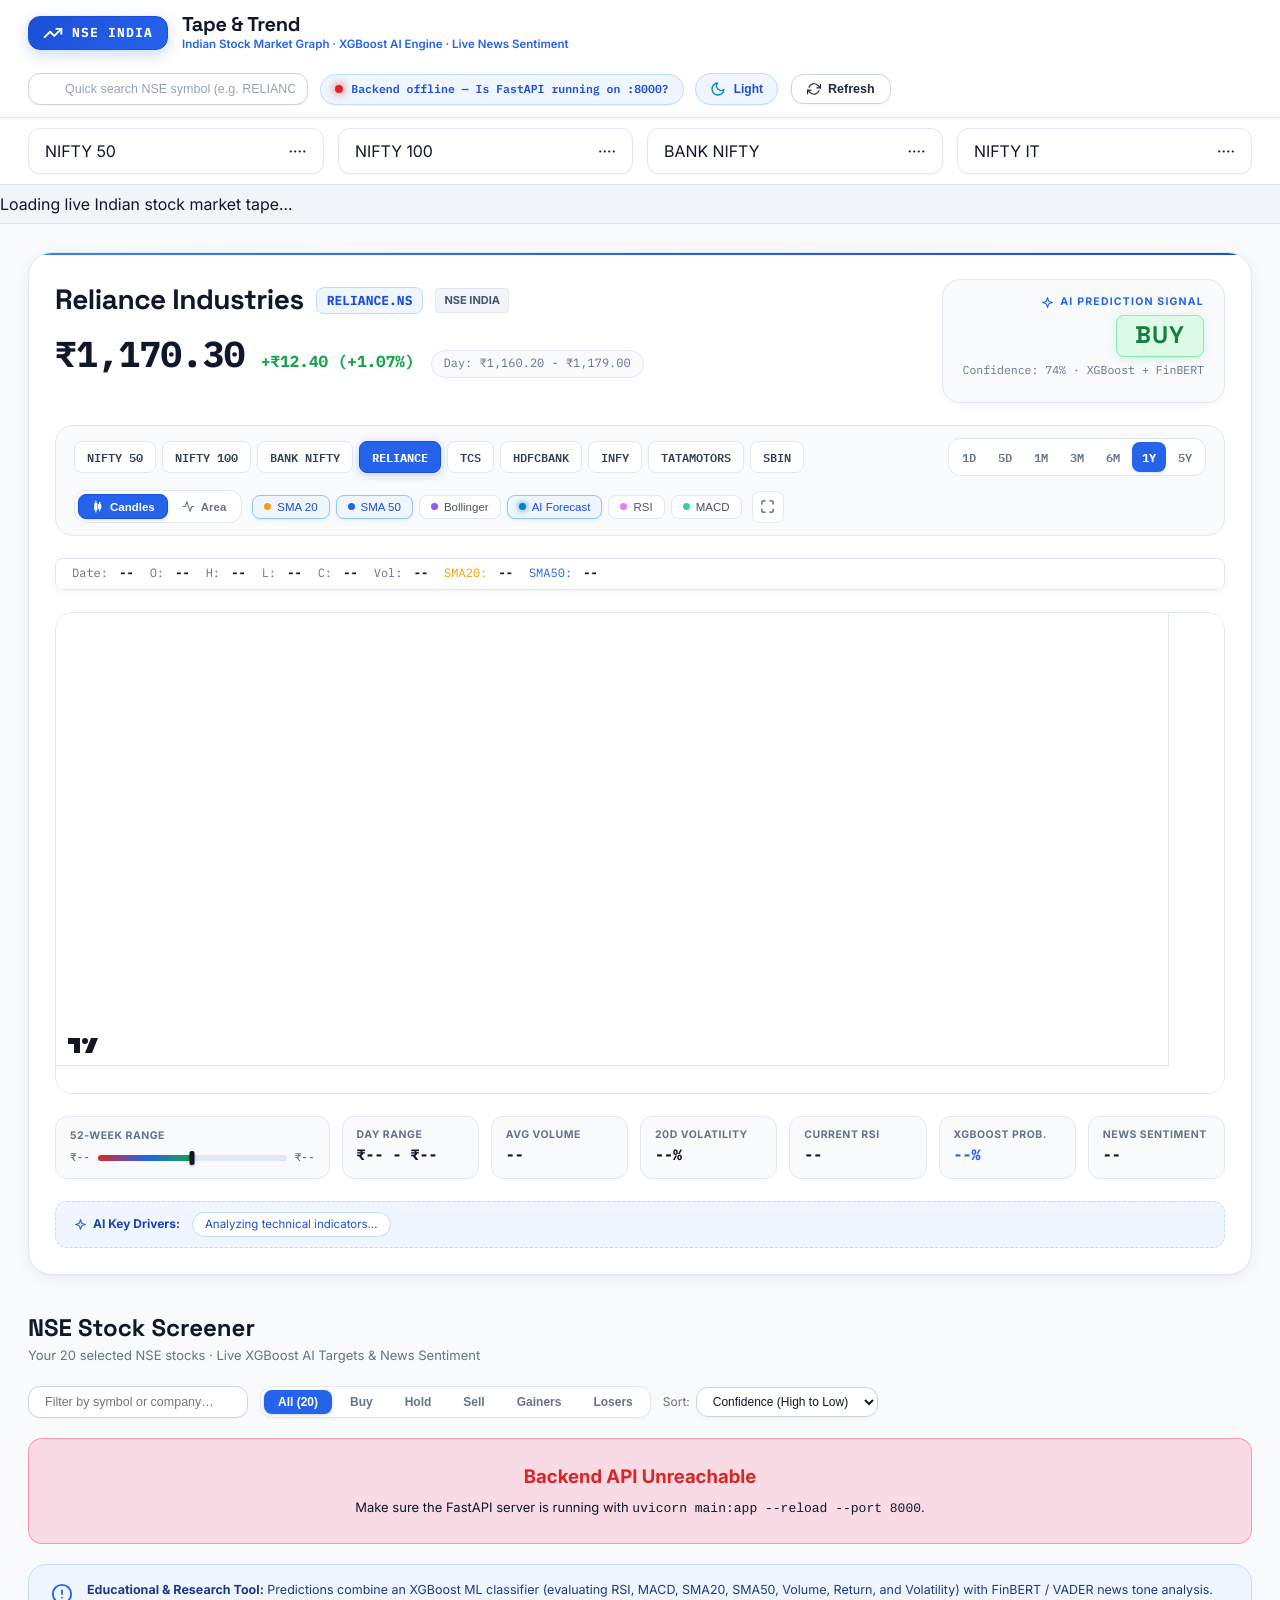
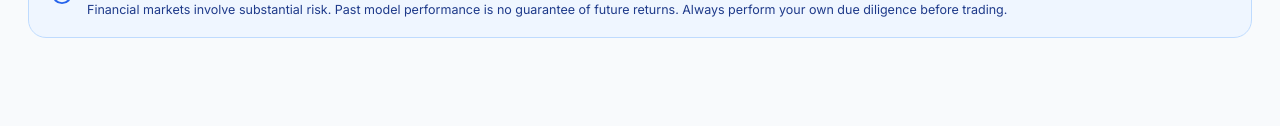
==== commit 314f1e19: "Rename dashboard to Tape & Trend Co-authored-by: Copilot <223556219+Copilot@users.noreply.github.com" ====
--- a/frontend/index.html
+++ b/frontend/index.html
@@ -3,7 +3,7 @@
 <head>
   <meta charset="UTF-8" />
   <meta name="viewport" content="width=device-width, initial-scale=1.0" />
-  <title>Bharat Market Pulse — Indian Stock Market Graph & AI Predictor</title>
+  <title>Tape &amp; Trend — Indian Stock Market Graph &amp; AI Predictor</title>
   
   <!-- Anti-FOUC Theme Initializer -->
   <script>
@@ -65,7 +65,7 @@
           <span class="brand-text-logo">NSE INDIA</span>
         </div>
         <div class="brand-info">
-          <h1>Bharat Market Pulse</h1>
+          <h1>Tape &amp; Trend</h1>
           <p class="tagline">Indian Stock Market Graph · XGBoost AI Engine · Live News Sentiment</p>
         </div>
       </div>
